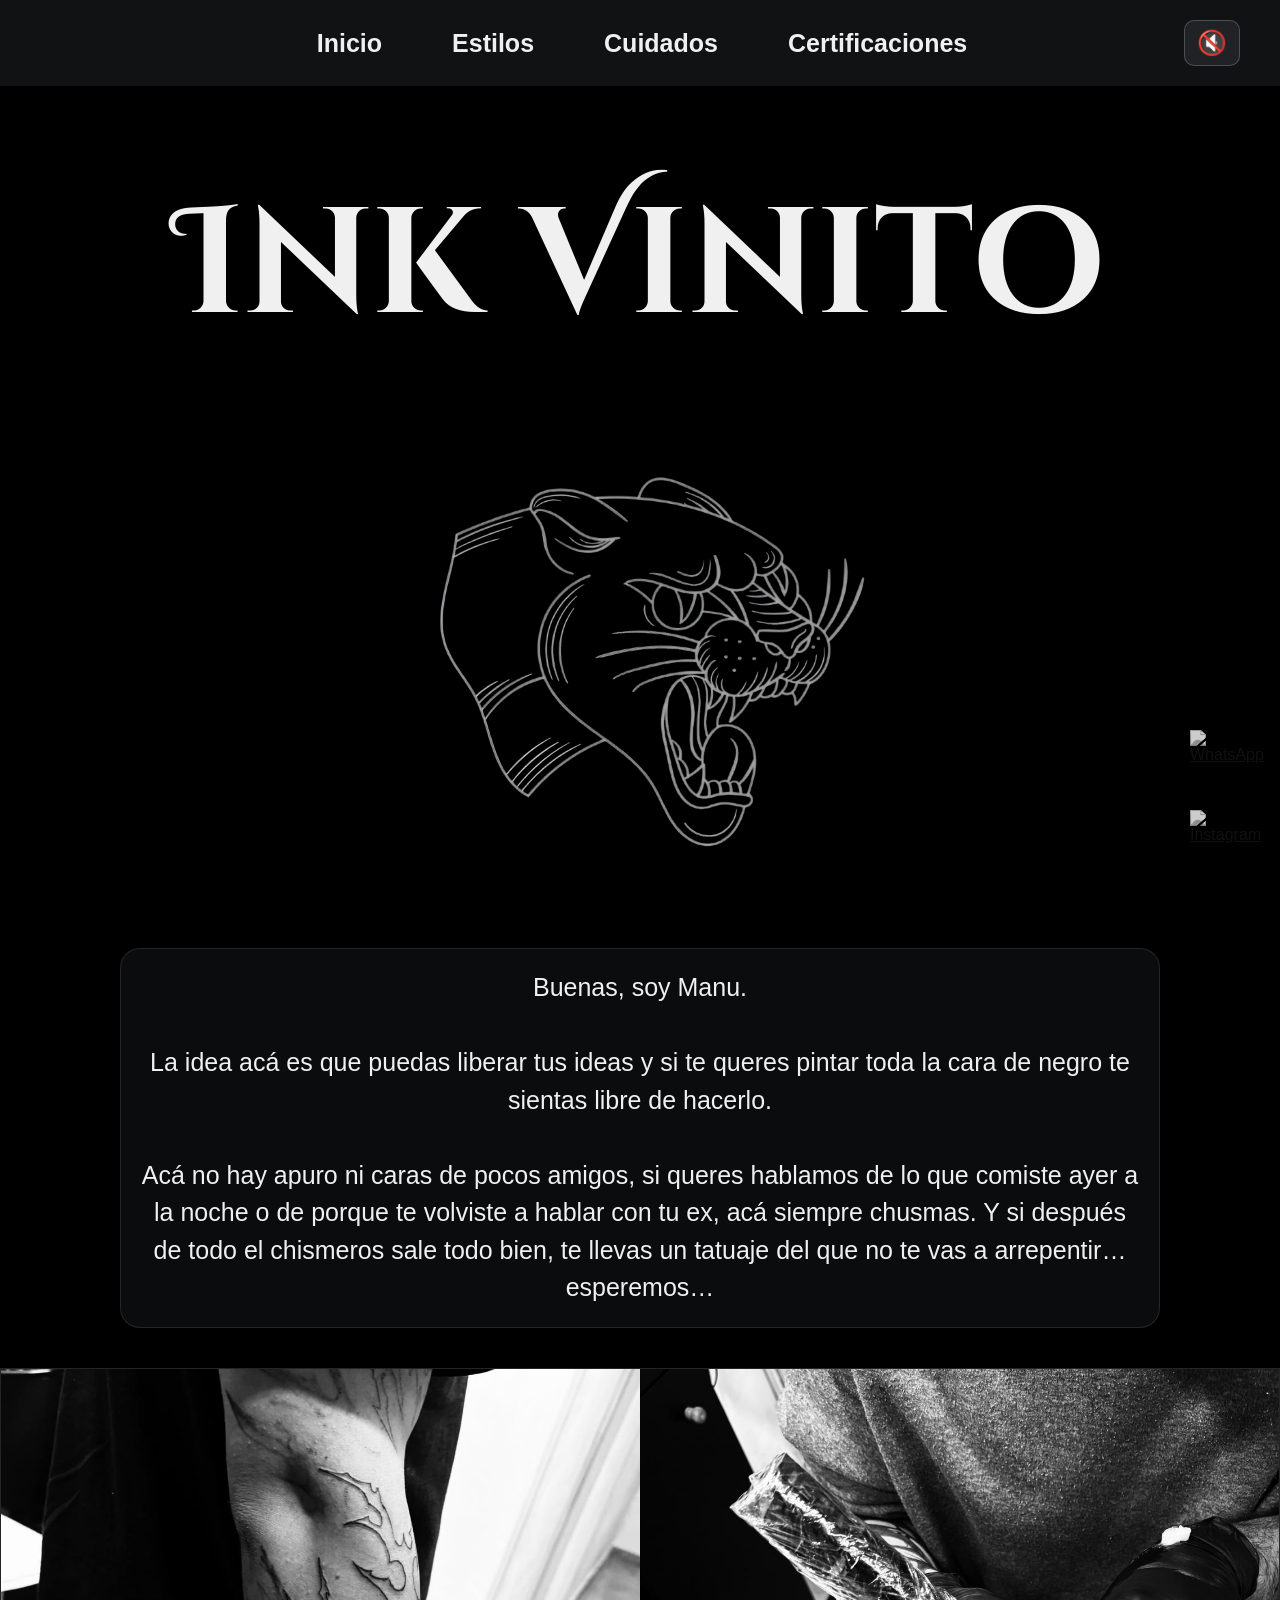
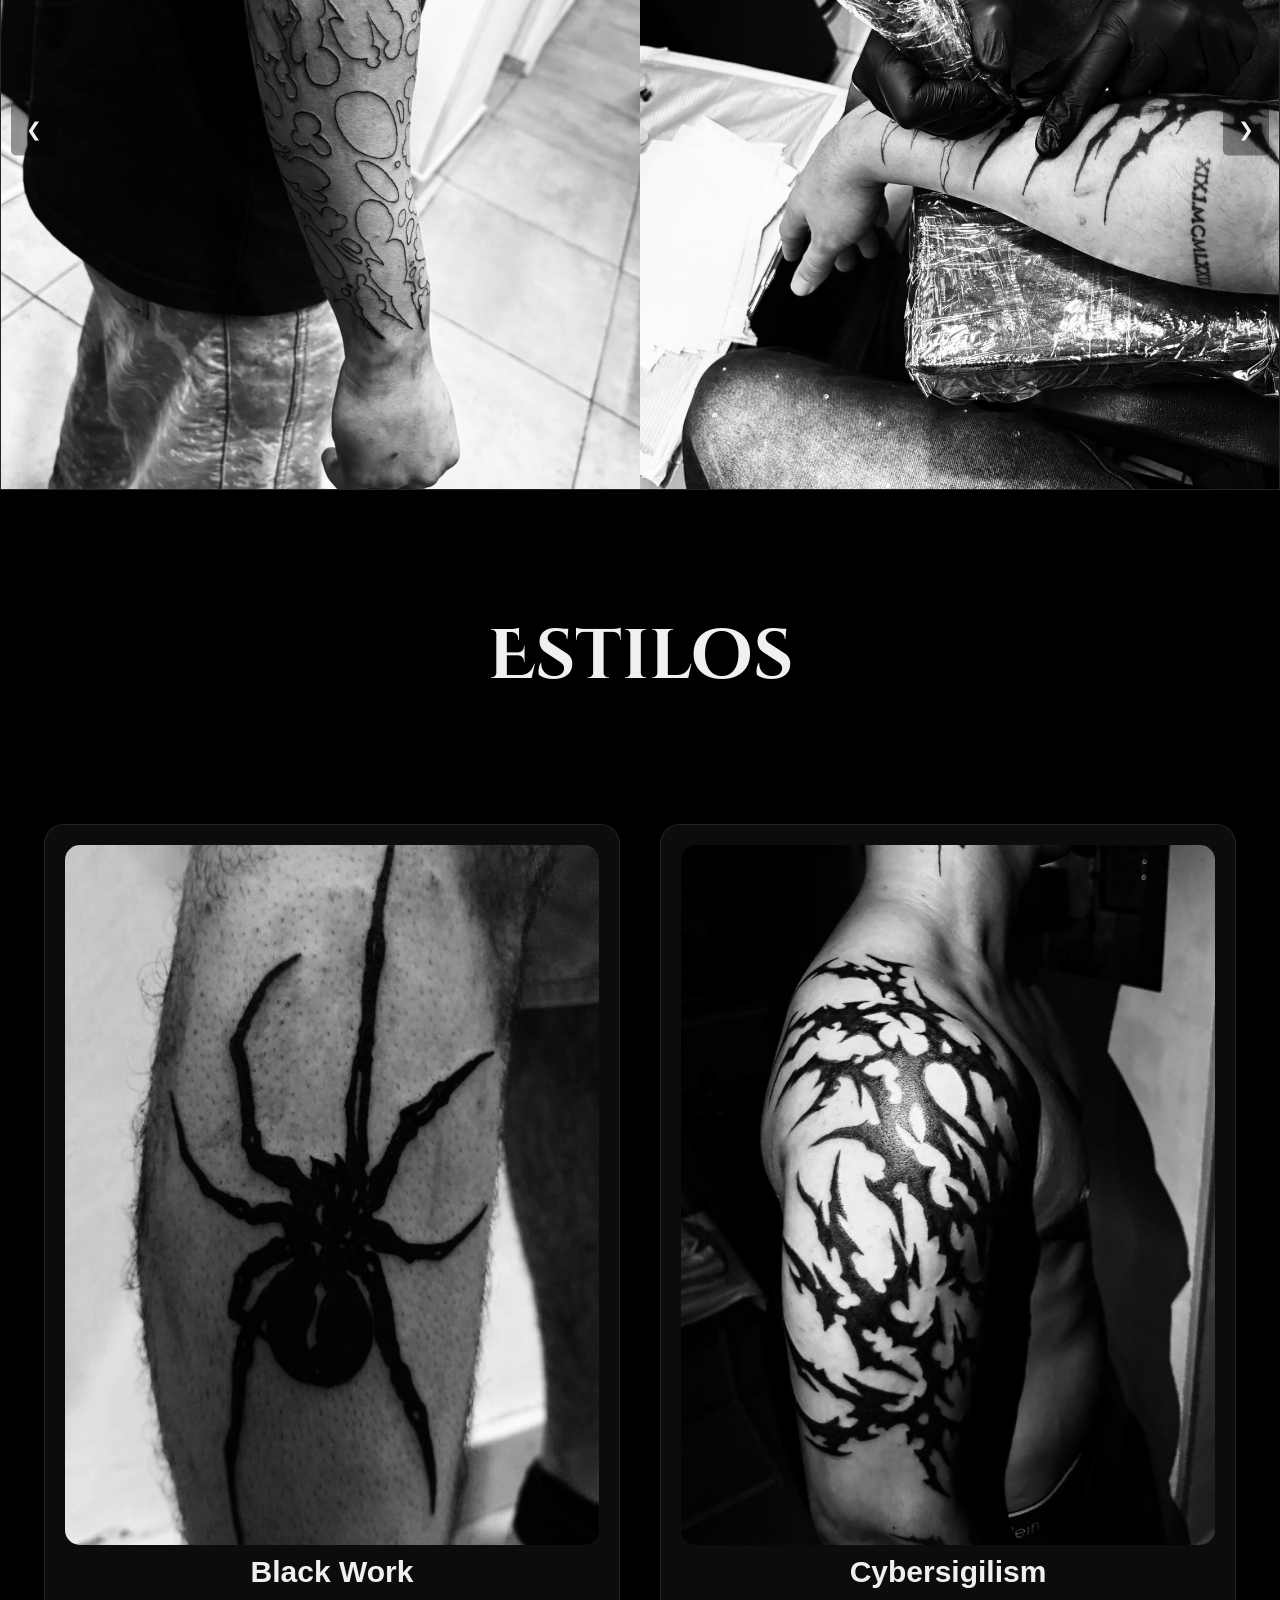
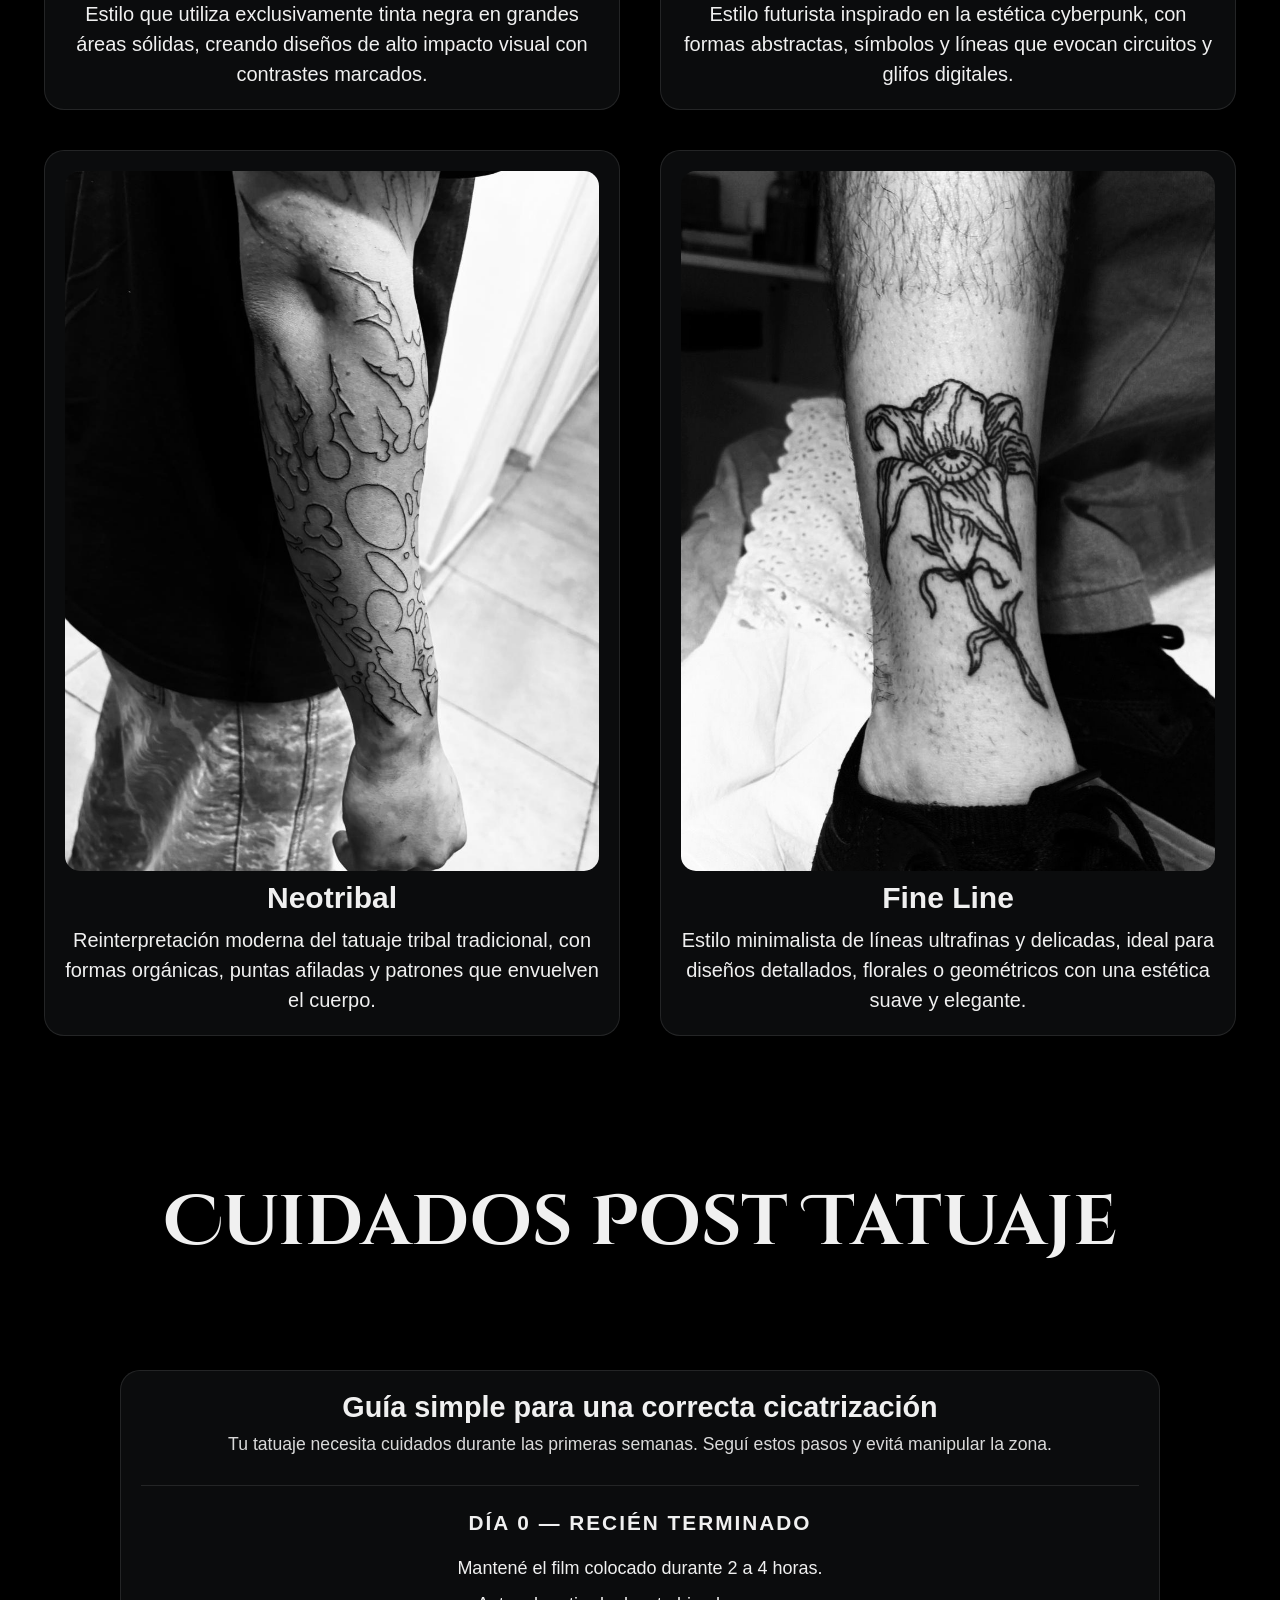
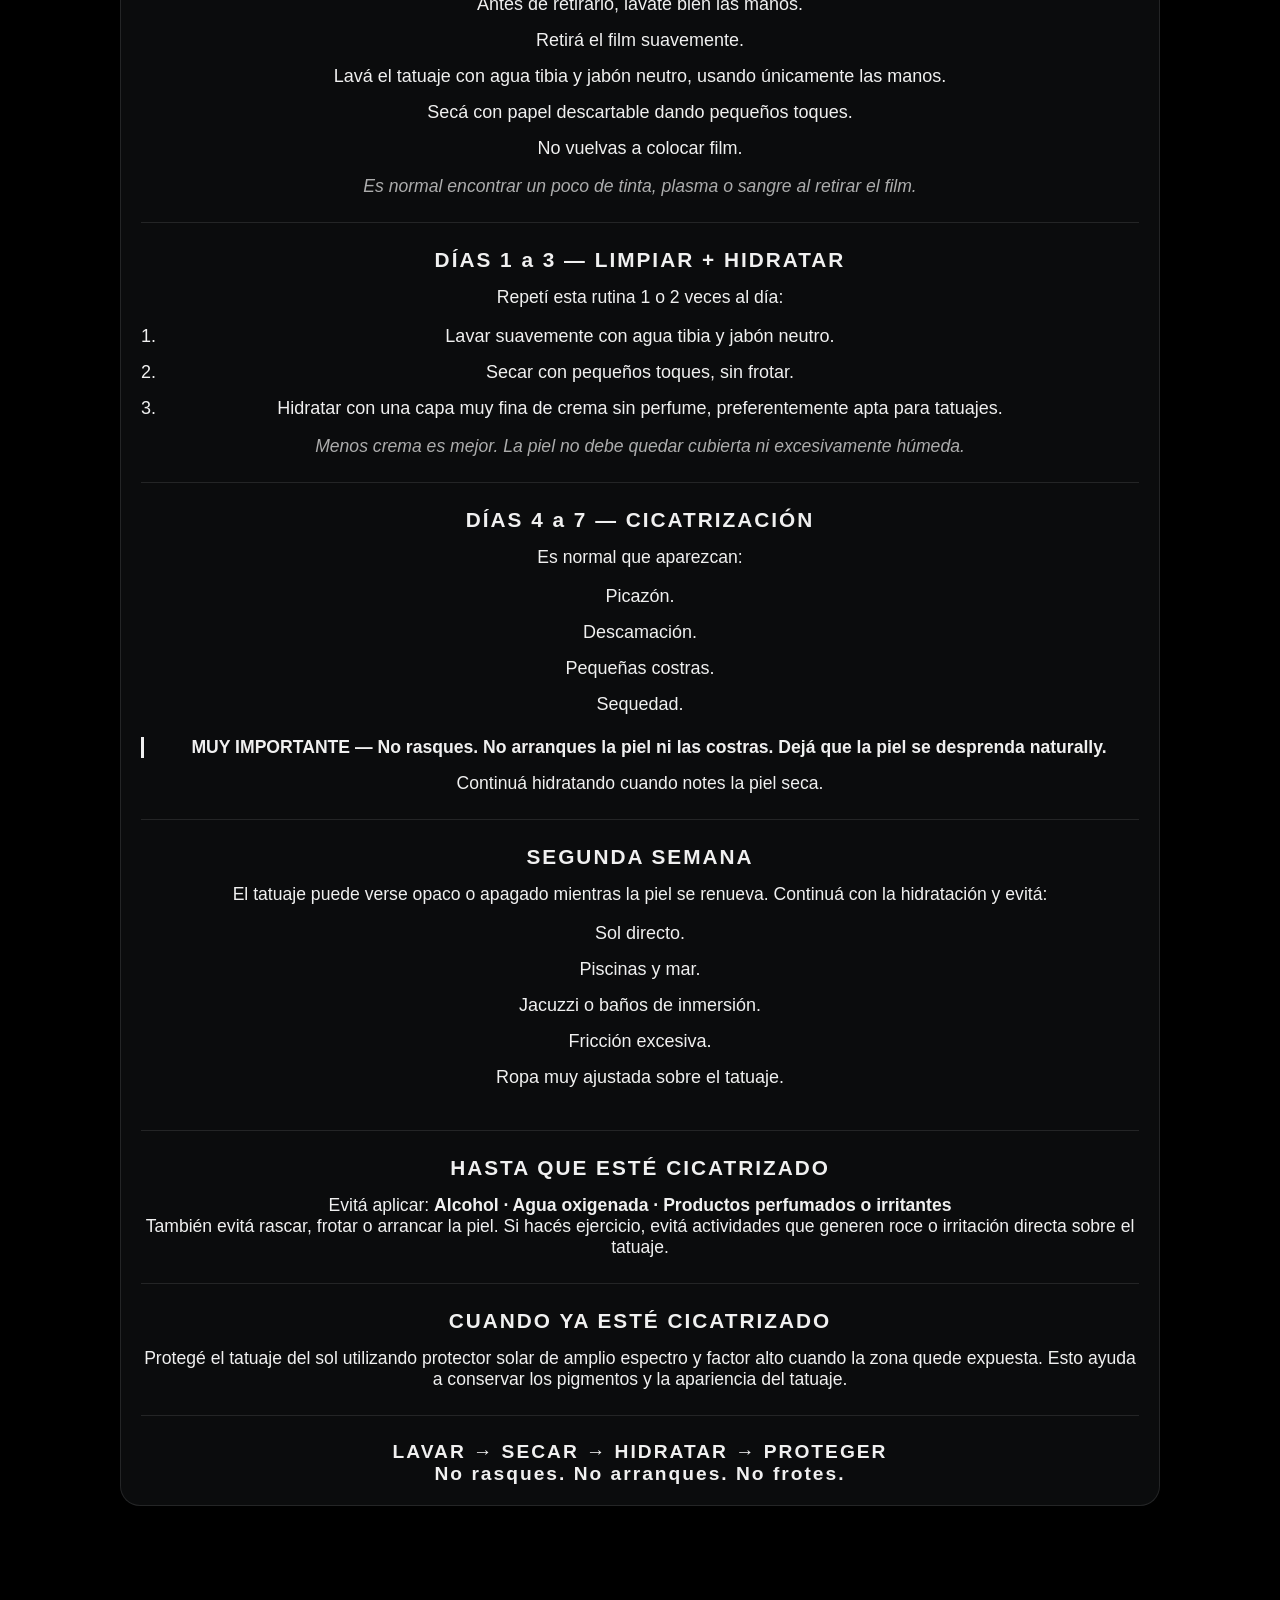
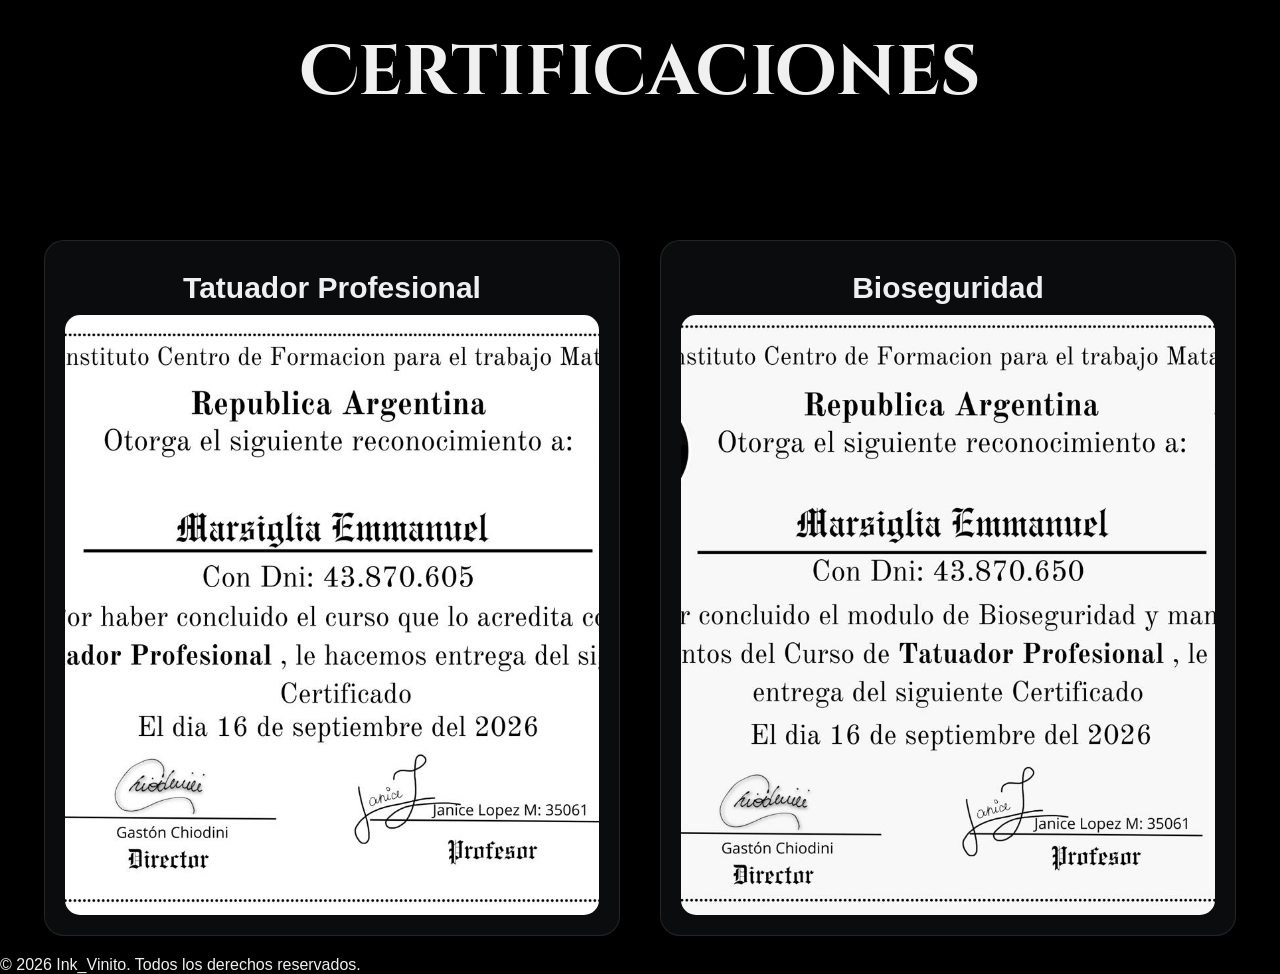
==== index.html @ 10771916 "Nuevas secciones" ====
<!DOCTYPE html>
<html lang="es">
<head>
    <meta charset="UTF-8">
    <meta name="viewport" content="width=device-width, initial-scale=1.0">
    <meta http-equiv="X-UA-Compatible" content="ie=edge">
    <title>Ink_Vinito</title>
    
    <!-- Fuentes y Estilos -->
    <link href="https://fonts.googleapis.com/css2?family=Cinzel+Decorative:wght@700;900&display=swap" rel="stylesheet">
    <link href="https://fonts.googleapis.com/css2?family=Cinzel+Decorative:wght@700;900&family=Cormorant+Garamond:ital,wght@0,400;0,600;1,400&display=swap" rel="stylesheet">
    <link rel="stylesheet" href="css/styles.css">
    <link rel="icon" type="image/png" href="img/logov2.png"> 
</head>
<body>

    <header>
        <div class="header-izquierda">
            <button class="hamburguesa">&#9776;</button>
        </div>
        <nav>
            <ul>
                <li><a href="#inicio">Inicio</a></li>
                <li><a href="#estilos">Estilos</a></li>
                <li><a href="#cuidados">Cuidados</a></li>
                <li><a href="#certificaciones">Certificaciones</a></li>
            </ul>
        </nav>
        <button id="btn-musica">🔇</button>
    </header>

    <main> 
        
        <!-- region INICIO -->
        <section id="inicio">
            <h1>Ink Vinito</h1>
            <div class="logo">
                <img src="img/logov2.png" alt="logo de Ink Vinito" class="logo">
            </div>
            
        <section id="perfil">
            <p> Buenas, soy Manu.<br><br>
            La idea acá es que puedas liberar tus ideas y si te queres pintar toda la cara de negro te sientas libre de hacerlo.<br><br>
            Acá no hay apuro ni caras de pocos amigos, si queres hablamos de lo que comiste ayer a la noche o de porque te volviste a hablar con tu ex, acá siempre chusmas.
            Y si después de todo el chismeros sale todo bien, te llevas un tatuaje del que no te vas a arrepentir… esperemos…</p>
        </section>

            <div class="carrusel">
                <button class="carrusel-btn prev">&#10094;</button>
                <div class="carrusel-track">
                    <img src="img/carrusel/c1.jpeg" alt="c1">
                    <img src="img/carrusel/c2.jpeg" alt="c2">
                    <img src="img/carrusel/c3.jpeg" alt="c3">
                    <img src="img/carrusel/c4.jpeg" alt="c4">
                    <img src="img/carrusel/c5.jpeg" alt="c5">
                    <img src="img/carrusel/c6.jpeg" alt="c6">
                    <img src="img/carrusel/c7.jpeg" alt="c7">
                    <img src="img/carrusel/c8.jpeg" alt="c8">
                    <img src="img/carrusel/c9.jpeg" alt="c9">
                    <img src="img/carrusel/c1.jpeg" alt="c1">
                    <img src="img/carrusel/c2.jpeg" alt="c2">
                    <img src="img/carrusel/c3.jpeg" alt="c3">
                    <img src="img/carrusel/c4.jpeg" alt="c4">
                    <img src="img/carrusel/c5.jpeg" alt="c5">
                    <img src="img/carrusel/c6.jpeg" alt="c6">
                    <img src="img/carrusel/c7.jpeg" alt="c7">
                    <img src="img/carrusel/c8.jpeg" alt="c8">
                    <img src="img/carrusel/c9.jpeg" alt="c9">
                </div>
                <button class="carrusel-btn next">&#10095;</button>
            </div>
        </section>

        <!-- endregion -->


        <!-- region ESTILOS -->
        <section id="estilos">
            <h2>Estilos</h2>
            <div class="estilos-container">
                <article class="estilos-card">
                    <img src="img/carrusel/c8.jpeg" alt="Black Work">
                    <h3>Black Work</h3>
                    <p>Estilo que utiliza exclusivamente tinta negra en grandes áreas sólidas, creando diseños de alto impacto visual con contrastes marcados.</p>
                </article>

                <article class="estilos-card">
                    <img src="img/carrusel/c4.jpeg" alt="Cybersigilism">
                    <h3>Cybersigilism</h3>
                    <p>Estilo futurista inspirado en la estética cyberpunk, con formas abstractas, símbolos y líneas que evocan circuitos y glifos digitales.</p>
                </article>

                <article class="estilos-card">
                    <img src="img/carrusel/c1.jpeg" alt="Neotribal">
                    <h3>Neotribal</h3>
                    <p>Reinterpretación moderna del tatuaje tribal tradicional, con formas orgánicas, puntas afiladas y patrones que envuelven el cuerpo.</p>
                </article>

                <article class="estilos-card">
                    <img src="img/carrusel/c9.jpeg" alt="Fine Line">
                    <h3>Fine Line</h3>
                    <p>Estilo minimalista de líneas ultrafinas y delicadas, ideal para diseños detallados, florales o geométricos con una estética suave y elegante.</p>
                </article>
            </div>
        </section>
        <!-- endregion -->

        
        <!-- region CUIDADOS -->
        <section id="cuidados">
            <h2>Cuidados Post Tatuaje</h2>
            <div class="card-cuidados">
                <p class="subtitulo">Guía simple para una correcta cicatrización</p>
                <p>Tu tatuaje necesita cuidados durante las primeras semanas. Seguí estos pasos y evitá manipular la zona.</p>

                <div class="bloque">
                    <h3>DÍA 0 — RECIÉN TERMINADO</h3>
                    <ul>
                        <li>Mantené el film colocado durante 2 a 4 horas.</li>
                        <li>Antes de retirarlo, lavate bien las manos.</li>
                        <li>Retirá el film suavemente.</li>
                        <li>Lavá el tatuaje con agua tibia y jabón neutro, usando únicamente las manos.</li>
                        <li>Secá con papel descartable dando pequeños toques.</li>
                        <li>No vuelvas a colocar film.</li>
                    </ul>
                    <p class="nota">Es normal encontrar un poco de tinta, plasma o sangre al retirar el film.</p>
                </div>

                <div class="bloque">
                    <h3>DÍAS 1 a 3 — LIMPIAR + HIDRATAR</h3>
                    <p>Repetí esta rutina 1 o 2 veces al día:</p>
                    <ol>
                        <li>Lavar suavemente con agua tibia y jabón neutro.</li>
                        <li>Secar con pequeños toques, sin frotar.</li>
                        <li>Hidratar con una capa muy fina de crema sin perfume, preferentemente apta para tatuajes.</li>
                    </ol>
                    <p class="nota">Menos crema es mejor. La piel no debe quedar cubierta ni excesivamente húmeda.</p>
                </div>

                <div class="bloque">
                    <h3>DÍAS 4 a 7 — CICATRIZACIÓN</h3>
                    <p>Es normal que aparezcan:</p>
                    <ul>
                        <li>Picazón.</li>
                        <li>Descamación.</li>
                        <li>Pequeñas costras.</li>
                        <li>Sequedad.</li>
                    </ul>
                    <p class="alerta">MUY IMPORTANTE — No rasques. No arranques la piel ni las costras. Dejá que la piel se desprenda naturally.</p>
                    <p>Continuá hidratando cuando notes la piel seca.</p>
                </div>

                <div class="bloque">
                    <h3>SEGUNDA SEMANA</h3>
                    <p>El tatuaje puede verse opaco o apagado mientras la piel se renueva. Continuá con la hidratación y evitá:</p>
                    <ul>
                        <li>Sol directo.</li>
                        <li>Piscinas y mar.</li>
                        <li>Jacuzzi o baños de inmersión.</li>
                        <li>Fricción excesiva.</li>
                        <li>Ropa muy ajustada sobre el tatuaje.</li>
                    </ul>
                </div>

                <div class="bloque">
                    <h3>HASTA QUE ESTÉ CICATRIZADO</h3>
                    <p>Evitá aplicar: <strong>Alcohol · Agua oxigenada · Productos perfumados o irritantes</strong></p>
                    <p>También evitá rascar, frotar o arrancar la piel. Si hacés ejercicio, evitá actividades que generen roce o irritación directa sobre el tatuaje.</p>
                </div>

                <div class="bloque">
                    <h3>CUANDO YA ESTÉ CICATRIZADO</h3>
                    <p>Protegé el tatuaje del sol utilizando protector solar de amplio espectro y factor alto cuando la zona quede expuesta. Esto ayuda a conservar los pigmentos y la apariencia del tatuaje.</p>
                </div>

                <div class="recordar">
                    <p>LAVAR → SECAR → HIDRATAR → PROTEGER</p>
                    <p>No rasques. No arranques. No frotes.</p>
                </div>
            </div>
        </section>

        <!-- endregion -->

        
        <!-- region CERTIFICACIONES -->
        <section id="certificaciones">
            <h2>Certificaciones</h2>
            <div class="estilos-container">
                <article class="certificaciones-card">
                    <h3>Tatuador Profesional</h3>
                    <img src="img/certificacion (1).jpeg" alt="Tatuador Profesional">
                    <!--<p></p>-->
                </article>

                <article class="certificaciones-card">
                    <h3>Bioseguridad</h3>
                    <img src="img/certificacion (2).jpeg" alt="Bioseguridad">
                    <!--<p></p>-->
                </article>

        <!-- endregion -->  
    </main>

    <footer>    
        <p>&copy; 2026 Ink_Vinito. Todos los derechos reservados.</p>
    </footer>

    <!-- region Botones Flotantes -->
    <a href="https://wa.me/5491167478239" class="boton-wpp" target="_blank">
        <img src="https://upload.wikimedia.org/wikipedia/commons/6/6b/WhatsApp.svg" alt="WhatsApp">
    </a>
    
    <a href="https://www.instagram.com/ink_vinito" class="boton-ig" target="_blank">
        <img src="https://upload.wikimedia.org/wikipedia/commons/9/95/Instagram_logo_2022.svg" alt="Instagram">
    </a>

    <!-- Audio -->
    <audio id="GTASA-song" loop autoplay>
        <source src="audio/GTASA-song.mp3" type="audio/mpeg">
    </audio>
    
    <!-- endregion -->


    <!-- Script principal -->
    <script src="js/main.js"></script>

</body>
</html>
---- css/styles.css ----
/* =========================================
   1. VARIABLES Y RESETEO GENERAL
========================================= */
:root {
    --color-gris: #393d42;
    --color-negro: #120305;
    --color-blanco: #f0f0f0;
    --color-negro-claro: #1c1c1c;
}

* {
    margin: 0;
    padding: 0;
    box-sizing: border-box;
}

html {
    scroll-behavior: smooth;
}

body {
    font-family: 'Segoe UI', sans-serif;
    background-color: #000000;
    color: #f0f0f0;
}

section {
    scroll-margin-top: 100px;
}

.oculto {
    display: none !important;
}

/* =========================================
   2. TIPOGRAFÍA Y ELEMENTOS BÁSICOS
========================================= */
h1 {
    font-family: 'Cinzel Decorative';
    font-style: cursive;
    font-size: 150px;
    color: #f0f0f0;
    text-align: center;
    margin: 30px 0;
    padding: 60px 20px;
}

#cuidados h2,
#estilos h2,
#certificaciones h2 {
    font-family: 'Cinzel Decorative';
    font-style: cursive;
    color: #f0f0f0;
    text-align: center;
    margin: 30px 0;
    padding: 60px 20px;
}

ul {   
    list-style: none;
    display: flex;
    justify-content: center;
    gap: 30px;
}

li {
    font-size: 18px;
    font-weight: 500;
    margin: 0 20px;
}

/* =========================================
   3. HEADER Y NAVEGACIÓN
========================================= */
header {
    background-color: rgba(57, 61, 66, 0.3);
    backdrop-filter: blur(10px);
    -webkit-backdrop-filter: blur(10px);
    padding: 20px 40px;
    width: 100%;
    position: sticky;
    top: 0;
    box-shadow: 0 2px 5px rgba(0,0,0,0.3);
    z-index: 100;
    display: flex;
    align-items: center;
    justify-content: space-between;
}

.header-izquierda {
    width: 60px;
}

header nav {
    position: static;
    transform: none;
}

ul li a {
    color: #f0f0f0;
    text-decoration: none;
    transition: color 0.3s ease;
    font-size: 25px;
    font-weight: bold;
}

nav ul li {
    transition: transform 0.2s ease;
}

nav ul li:hover {
    transform: scale(1.2);
}

.hamburguesa {
    display: none;
    background: none;
    border: none;
    font-size: 2rem;
    color: var(--color-blanco);
    cursor: pointer;
}

/* =========================================
   4. SECCIONES PRINCIPALES
========================================= */

/* --- Inicio --- */
section[id="inicio"] h1 {
    text-align: center;
    margin: 20px 0;
    text-decoration: dashed;
}

section[id="inicio"] p {
    text-align: center;
    margin: 20px 0;
    text-decoration: dashed;
}

#inicio p {
    font-style: normal;
    font-size: 25px;
    color: #f0f0f0;
    text-align: center;
    margin-top: -70px;
    margin-bottom: 100px;
}

.logo img {
    width: 500px;
    height: auto;
    display: block;
    margin: 0 auto;
    margin-top: -50px;
    margin-bottom: 50px;
}

/* --- Carrusel --- */
.carrusel {
    width: 100%;
    margin: 30px auto;
    overflow: hidden;
    background-color: rgba(57, 61, 66, 0.2);
    backdrop-filter: blur(10px);
    -webkit-backdrop-filter: blur(10px);
    border: 1px solid rgba(255, 255, 255, 0.1);
    text-align: center;
    position: relative;
}

.carrusel-track {
    display: flex;
    transition: transform 0.75s ease;
}

.carrusel-track img {
    min-width: 50%;
    height: 80vh;
    object-fit: cover;
}

.carrusel-btn {
    position: absolute;
    top: 50%;
    transform: translateY(-50%);
    background-color: rgba(0,0,0,0.4);
    color: #f0f0f0;
    border: none;
    padding: 15px;
    font-size: 1.2rem;
    cursor: pointer;
    z-index: 10;
    border-radius: 5px;
}

.prev {
    left: 10px;
}

.next {
    right: 10px;
}

/* --- Tarjetas de Servicios y Ocultos --- */
#Contacto {
    display: none;
}

.estilos-container {
    display: flex;
    flex-wrap: wrap;
    justify-content: center;
}

.estilos-card, 
.certificaciones-card{
    background-color: rgba(57, 61, 66, 0.2);
    backdrop-filter: blur(10px);
    -webkit-backdrop-filter: blur(10px);
    border: 1px solid rgba(255, 255, 255, 0.1);
    width: 45%;
    text-align: center;
    margin: 20px;
    padding: 20px;
    border-radius: 20px;
}

.estilos-card img {
    border-radius: 15px;
    display: block;
    margin: 0 auto;
    width: 100%;
    height: 700px;
    object-fit: cover;
    transition: transform 0.3s ease;
}

.certificaciones-card  img {
    border-radius: 15px;
    display: block;
    margin: 0 auto;
    width: 100%;
    height: 600px;
    object-fit: cover;
    transition: transform 0.3s ease;
}

.estilos-card h3,
.certificaciones-card h3 {
    color: var(--color-blanco);
    margin: 10px 0;
    font-size: 30px;
}

.estilos-card p,
.certificaciones-card p {
    font-size: 20px;
    color: #f0f0f0;
    line-height: 1.5;
}

/* --- Estilos, Perfil, Contacto y CUIDADOS --- */

#perfil h2, 
#contacto h2,
#estilos h2,
#cuidados h2,
#certificaciones h2 {
    color: var(--color-blanco);
    text-align: center;
    font-size: 70px;
    margin: 60px 0 40px 0;
}

#perfil p, 
#contacto p {
    font-size: 25px;
    color: #f0f0f0;
    line-height: 1.5;
    max-width: 1040px;
    margin: 0 auto 40px auto;
    text-align: center;
    padding: 20px;
    border-radius: 20px;
    background-color: rgba(57, 61, 66, 0.2);
    backdrop-filter: blur(10px);
    -webkit-backdrop-filter: blur(10px);
    border: 1px solid rgba(255, 255, 255, 0.1);
}

#contacto p a {
    color: #f0f0f0;
}

/* --- Tarjeta de Cuidados (Igual a Perfil) --- */
.card-cuidados {
    background-color: rgba(57, 61, 66, 0.2);
    backdrop-filter: blur(10px);
    -webkit-backdrop-filter: blur(10px);
    border: 1px solid rgba(255, 255, 255, 0.1);
    border-radius: 20px;
    max-width: 1040px;
    margin: 0 auto 40px auto;
    padding: 20px;
    font-size: 1.1rem;
    text-align: center;
}

.card-cuidados h3 {
    color: var(--color-blanco);
    font-size: 1.3rem;
    margin-bottom: 15px;
    letter-spacing: 2px;
}

.card-cuidados ul, 
.card-cuidados ol {
    display: block;
    list-style-position: inside;
    padding-left: 0;
    margin: 10px 0;
    line-height: 2;
}

.card-cuidados ol {
    list-style: decimal;
}

.bloque {
    border-top: 1px solid rgba(255, 255, 255, 0.1);
    padding: 25px 0;
}

.nota {
    font-style: italic;
    opacity: 0.7;
    margin-top: 10px;
}

.alerta {
    border-left: 3px solid var(--color-blanco);
    padding-left: 15px;
    margin: 15px 0;
    font-weight: bold;
}

.recordar {
    border-top: 1px solid rgba(255, 255, 255, 0.1);
    padding-top: 25px;
    text-align: center;
    font-size: 1.2rem;
    letter-spacing: 2px;
    font-weight: bold;
}

.subtitulo {
    font-size: 1.8rem;
    font-weight: bold;
    color: var(--color-blanco);
    margin-bottom: 10px; 
}

.card-cuidados > p:not(.subtitulo) {
    font-size: 1.1rem;
    margin-bottom: 30px; 
    opacity: 0.9;
}

/* =========================================
   5. BOTONES E INTERACCIÓN (WPP, IG, Música)
========================================= */
.boton-wpp {
    position: fixed;
    bottom: 110px;
    right: 30px;
    width: 60px;
    height: 60px;
    z-index: 100;
}

.boton-wpp img {
    width: 100%;
    height: 100%;
    filter: grayscale(100%) brightness(1.2);
    opacity: 0.8;
    transition: filter 0.3s ease, opacity 0.3s ease, transform 0.3s ease;
}

.boton-ig {
    position: fixed;
    bottom: 30px;
    right: 30px;
    width: 60px;
    height: 60px;
    z-index: 100;
}

.boton-ig img {
    width: 90%;
    height: 90%;
    filter: grayscale(100%) brightness(1.2);
    opacity: 0.8;
    transition: filter 0.3s ease, opacity 0.3s ease, transform 0.3s ease;
}

.boton-wpp:hover img,
.boton-ig:hover img {
    filter: grayscale(0%) brightness(1);
    opacity: 1;
    transform: scale(1.1);
}

#btn-musica {
    background: rgba(57, 61, 66, 0.4);
    border: 1px solid rgba(255, 255, 255, 0.2);
    border-radius: 10px;
    font-size: 1.5rem;
    color: var(--color-blanco);
    cursor: pointer;
    padding: 8px 12px;
    transition: background 0.3s ease;
}

#btn-musica:hover {
    background: rgba(57, 61, 66, 0.8);
}

/* =========================================
   6. RESPONSIVE DESIGN (Móviles)
========================================= */
@media (max-width: 768px) {
    .hamburguesa {
        display: block;
    }

    header {
        display: flex;
        justify-content: space-between;
        align-items: center;
        flex-wrap: wrap;
        padding: 20px;
    }

    .header-izquierda {
        order: 1;
        width: auto;
    }

    #btn-musica {
        order: 2;
    }

    header nav {
        order: 3;
        position: static;
        transform: none;
        width: 100%;
    }

    nav ul {
        display: none;
        flex-direction: column;
        align-items: center;
        gap: 15px;
        padding: 20px 0;
        background-color: rgba(57, 61, 66, 0.2);
        backdrop-filter: blur(10px);
        -webkit-backdrop-filter: blur(10px);
        border: 1px solid rgba(255, 255, 255, 0.1);
        border-radius: 10px;
        margin: 10px 0;
        width: 100%;
    }

    nav ul.abierto {
        display: flex;
    }

    h1 {
        font-size: 2.5rem;
        padding: 30px 10px;
    }

    .logo img {
        width: 250px;
        margin-top: -50px;
    }

    .estilos-card,
    .certificaciones-card {
        width: 90%;
    }

    .carrusel-track img {
        min-width: 100%;
        height: 500px;
    }

    #perfil p, 
    #contacto p,
    .card-cuidados {
        font-size: 18px;
        max-width: 95%;
    }

    #estilos h2,
    #certificaciones h2, 
    #perfil h2, 
    #contacto h2,
    #cuidados h2 {
        font-size: 2.5rem;
    }
}
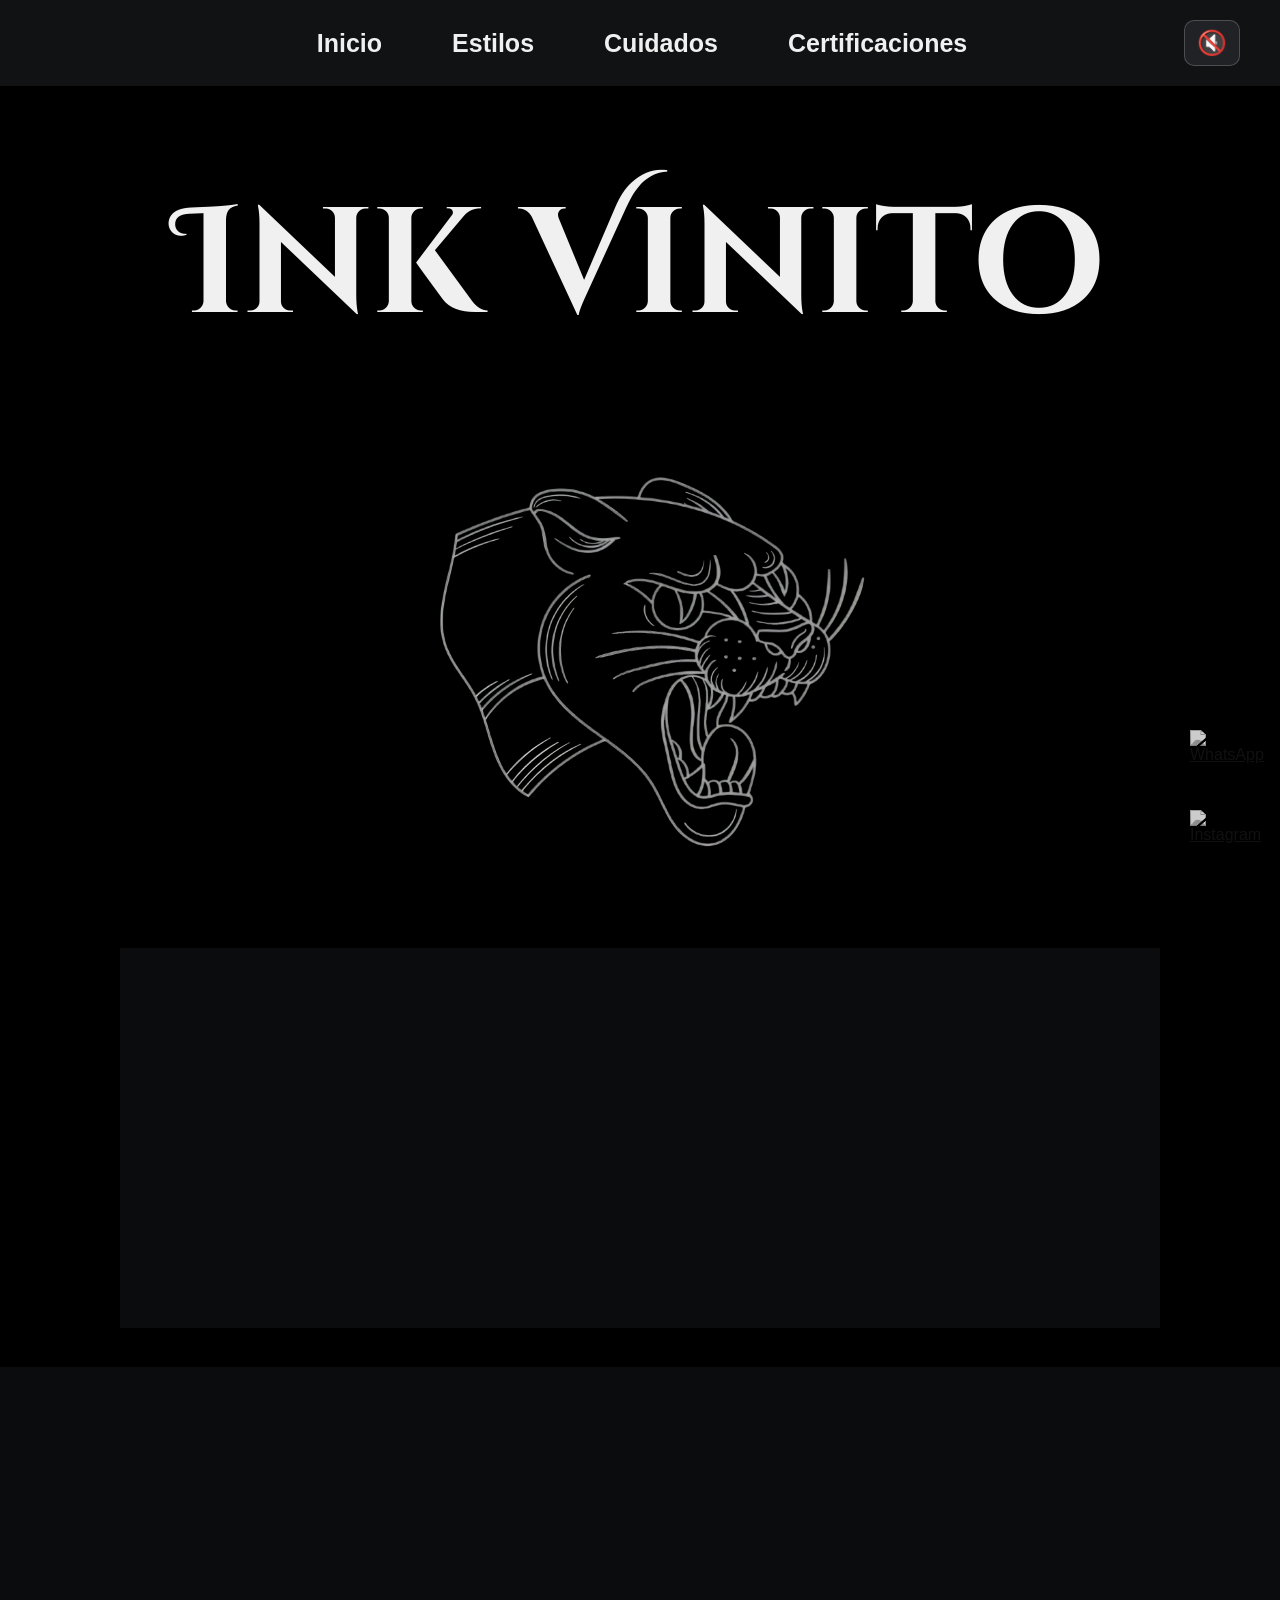
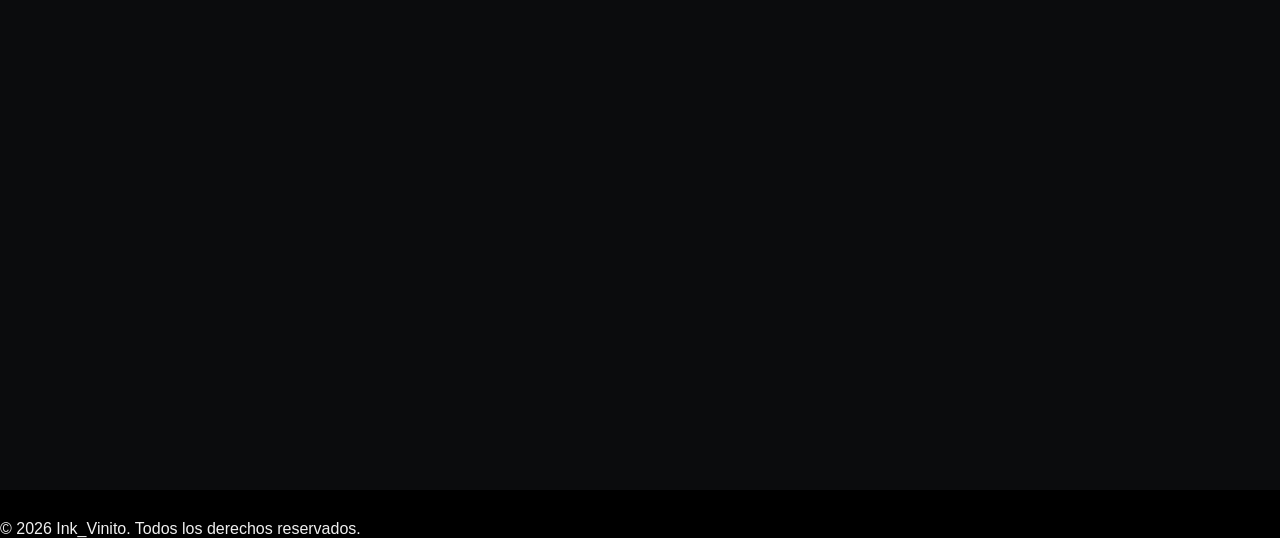
==== commit 24c9634d: "Agent Host changes for agents/spa-multiple-sections-fix" ====
--- a/index.html
+++ b/index.html
@@ -198,6 +198,8 @@
                     <img src="img/certificacion (2).jpeg" alt="Bioseguridad">
                     <!--<p></p>-->
                 </article>
+            </div>
+        </section>
 
         <!-- endregion -->  
     </main>
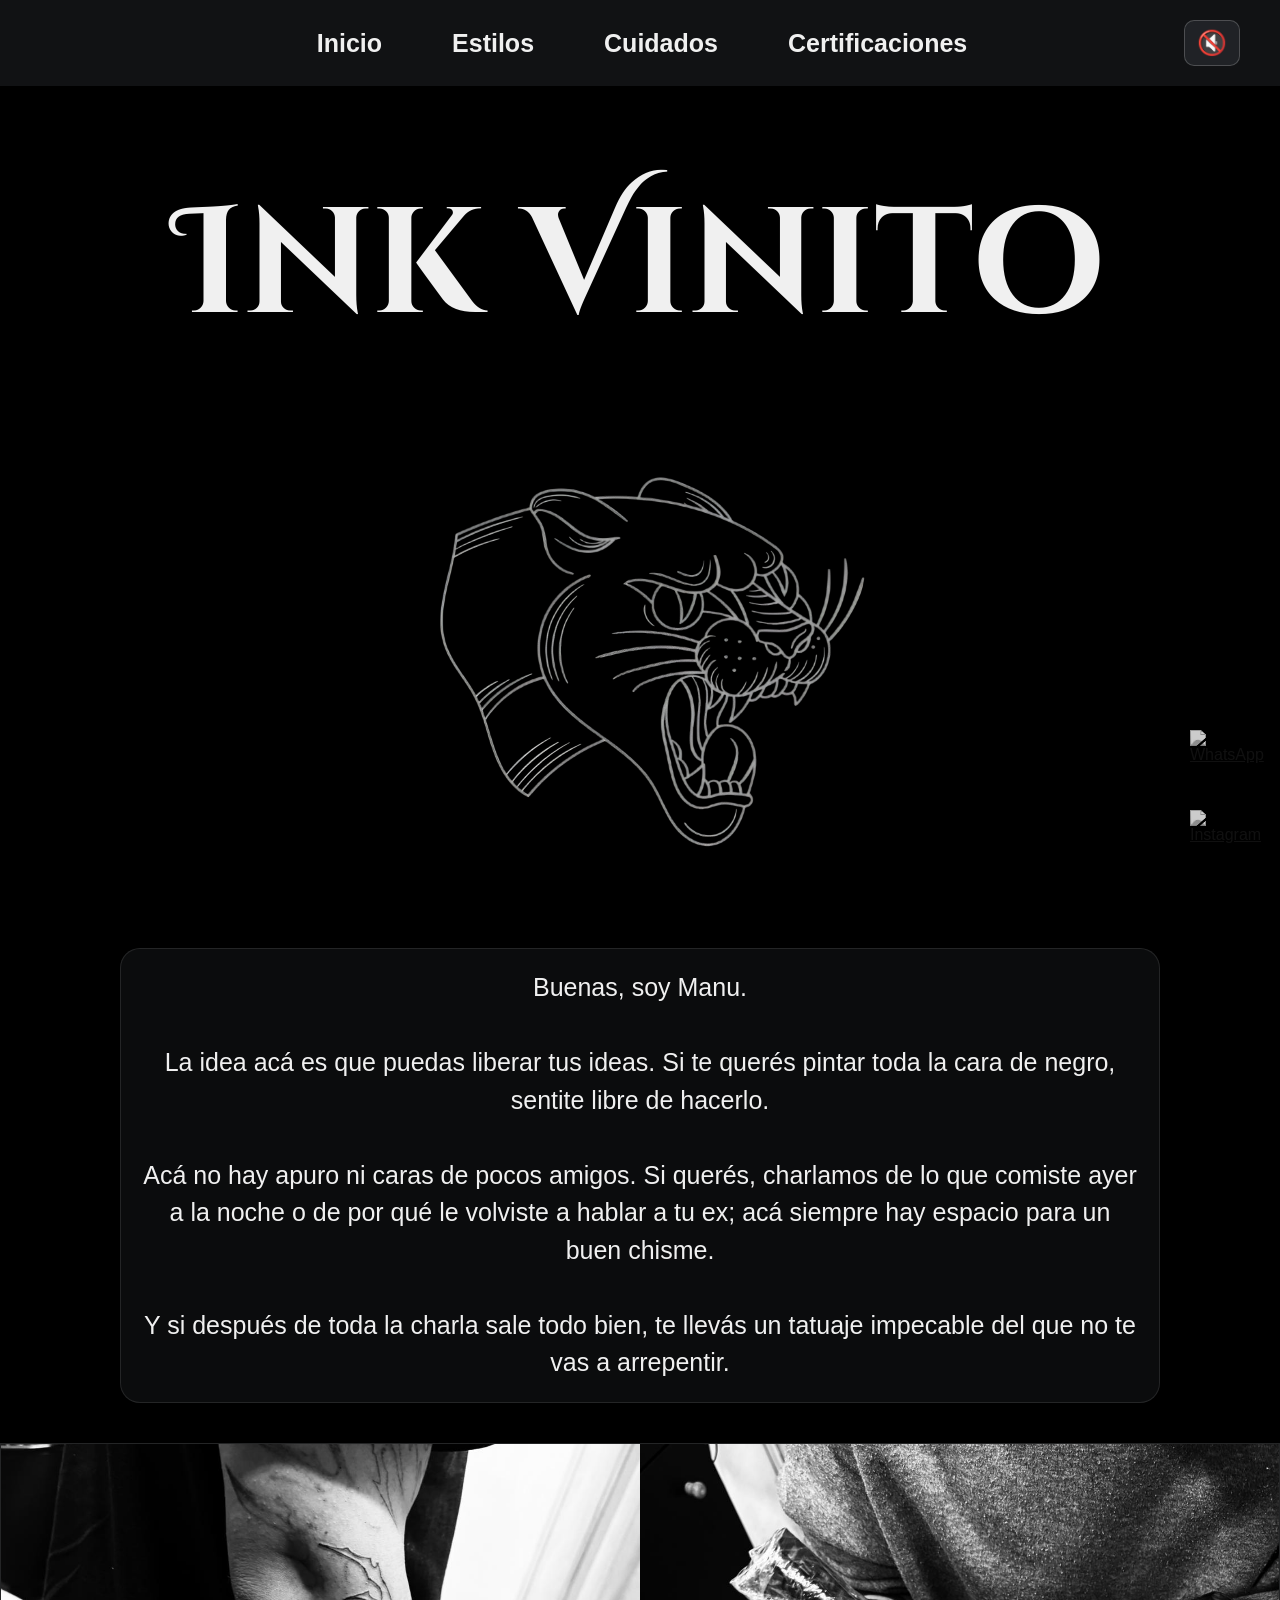
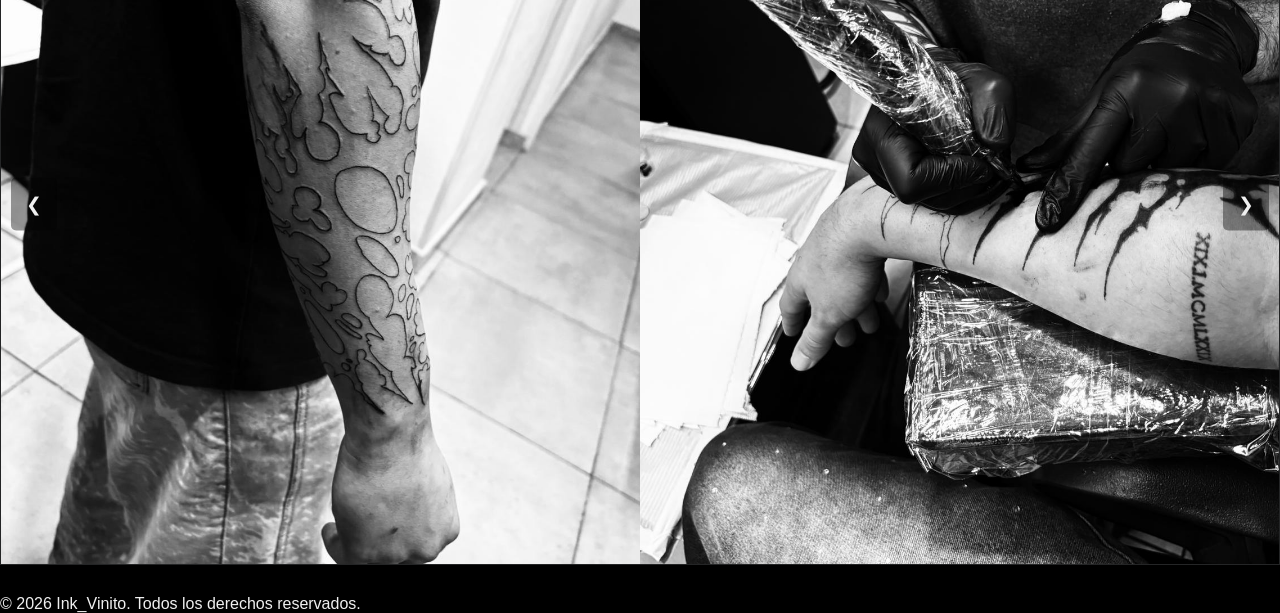
==== commit 5ab32c81: "Cambio en presentacion personal" ====
--- a/index.html
+++ b/index.html
@@ -38,12 +38,12 @@
                 <img src="img/logov2.png" alt="logo de Ink Vinito" class="logo">
             </div>
             
-        <section id="perfil">
-            <p> Buenas, soy Manu.<br><br>
-            La idea acá es que puedas liberar tus ideas y si te queres pintar toda la cara de negro te sientas libre de hacerlo.<br><br>
-            Acá no hay apuro ni caras de pocos amigos, si queres hablamos de lo que comiste ayer a la noche o de porque te volviste a hablar con tu ex, acá siempre chusmas.
-            Y si después de todo el chismeros sale todo bien, te llevas un tatuaje del que no te vas a arrepentir… esperemos…</p>
-        </section>
+            <section id="perfil">
+                <p>Buenas, soy Manu.<br><br>
+                La idea acá es que puedas liberar tus ideas. Si te querés pintar toda la cara de negro, sentite libre de hacerlo.<br><br>
+                Acá no hay apuro ni caras de pocos amigos. Si querés, charlamos de lo que comiste ayer a la noche o de por qué le volviste a hablar a tu ex; acá siempre hay espacio para un buen chisme.<br><br>
+                Y si después de toda la charla sale todo bien, te llevás un tatuaje impecable del que no te vas a arrepentir.</p>
+            </section>
 
             <div class="carrusel">
                 <button class="carrusel-btn prev">&#10094;</button>
--- a/css/styles.css
+++ b/css/styles.css
@@ -492,9 +492,17 @@
         width: 90%;
     }
 
-    .carrusel-track img {
+    .carrusel-track img{
         min-width: 100%;
         height: 500px;
+    }
+
+    .estilos-card img,
+    .certificaciones-card img {
+    width: 100%;
+    max-width: 100%;
+    height: auto;
+    object-fit: contain;
     }
 
     #perfil p, 
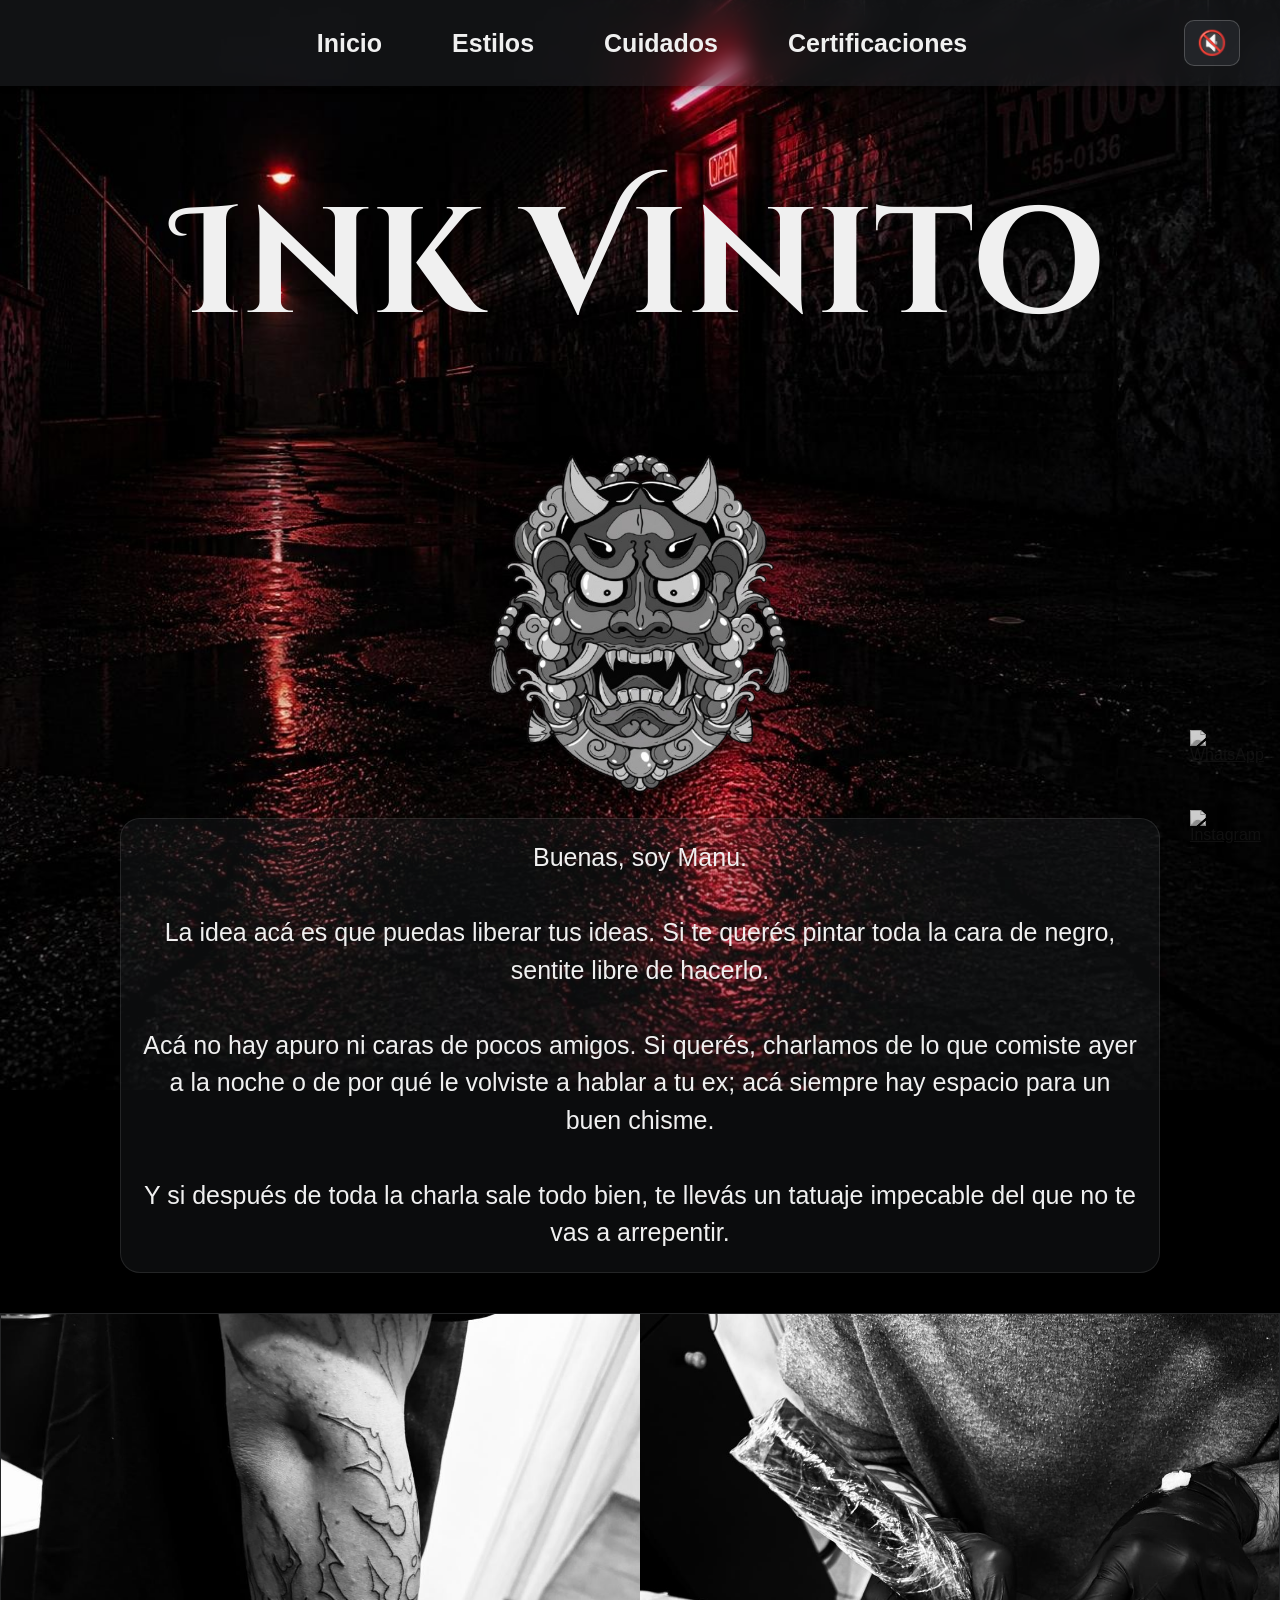
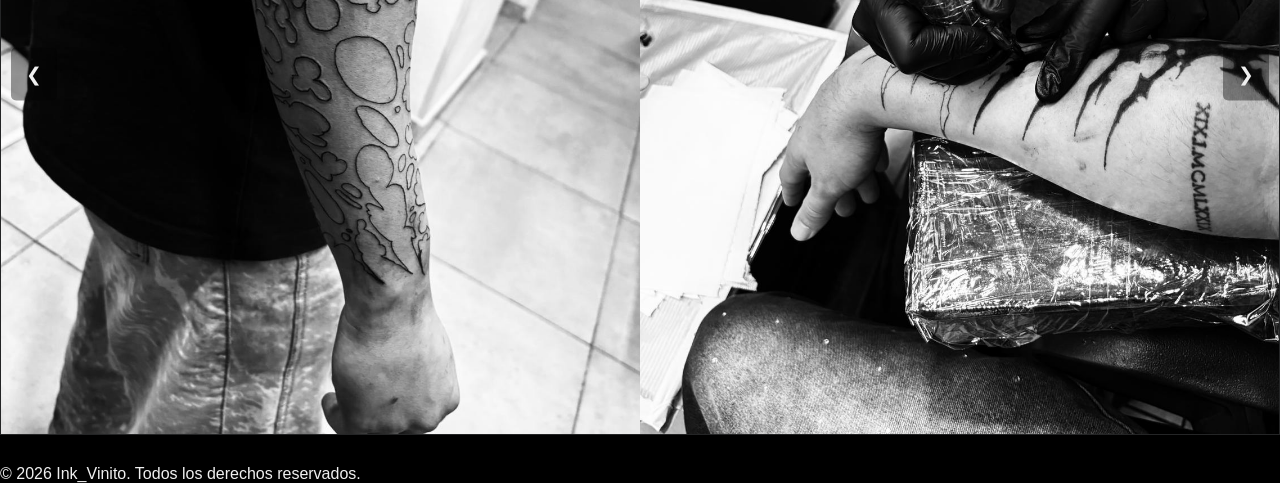
==== commit fa1d7688: "Se agrego wallpaper, se cambio icono y se añadieron algunas animaciones" ====
--- a/index.html
+++ b/index.html
@@ -10,7 +10,7 @@
     <link href="https://fonts.googleapis.com/css2?family=Cinzel+Decorative:wght@700;900&display=swap" rel="stylesheet">
     <link href="https://fonts.googleapis.com/css2?family=Cinzel+Decorative:wght@700;900&family=Cormorant+Garamond:ital,wght@0,400;0,600;1,400&display=swap" rel="stylesheet">
     <link rel="stylesheet" href="css/styles.css">
-    <link rel="icon" type="image/png" href="img/logov2.png"> 
+    <link rel="icon" type="image/png" href="img/logov3.png"> 
 </head>
 <body>
 
@@ -35,7 +35,7 @@
         <section id="inicio">
             <h1>Ink Vinito</h1>
             <div class="logo">
-                <img src="img/logov2.png" alt="logo de Ink Vinito" class="logo">
+            <img src="img/logov3.png" alt="logo de Ink Vinito">
             </div>
             
             <section id="perfil">
--- a/css/styles.css
+++ b/css/styles.css
@@ -21,6 +21,11 @@
 body {
     font-family: 'Segoe UI', sans-serif;
     background-color: #000000;
+    background-image: url('../img/wallpaper5.jpg'); 
+    background-size: cover;
+    background-position: center;
+    background-repeat: no-repeat;
+    background-attachment: fixed;
     color: #f0f0f0;
 }
 
@@ -30,6 +35,22 @@
 
 .oculto {
     display: none !important;
+}
+
+/* --- ANIMACIÓN DE SECCIONES (Corregida) --- */
+section:not(.oculto) {
+    animation: fadeIn 0.4s ease-out forwards;
+}
+
+@keyframes fadeIn {
+    from {
+        opacity: 0;
+        transform: translateY(15px);
+    }
+    to {
+        opacity: 1;
+        transform: translateY(0);
+    }
 }
 
 /* =========================================
@@ -125,17 +146,24 @@
    4. SECCIONES PRINCIPALES
 ========================================= */
 
-/* --- Inicio --- */
+/* --- Inicio y Logo --- */
+.logo {
+    width: 100%;
+    margin-top: 20px;
+    margin-bottom: 20px;
+}
+
+.logo img {
+    width: 350px;
+    height: auto;
+    display: block;
+    margin: 0 auto;
+    filter: drop-shadow(0px 4px 12px rgba(0, 0, 0, 0.9));
+}
+
 section[id="inicio"] h1 {
     text-align: center;
     margin: 20px 0;
-    text-decoration: dashed;
-}
-
-section[id="inicio"] p {
-    text-align: center;
-    margin: 20px 0;
-    text-decoration: dashed;
 }
 
 #inicio p {
@@ -143,17 +171,8 @@
     font-size: 25px;
     color: #f0f0f0;
     text-align: center;
-    margin-top: -70px;
-    margin-bottom: 100px;
-}
-
-.logo img {
-    width: 500px;
-    height: auto;
-    display: block;
-    margin: 0 auto;
-    margin-top: -50px;
-    margin-bottom: 50px;
+    margin-top: 10px;
+    margin-bottom: 60px;
 }
 
 /* --- Carrusel --- */
@@ -194,19 +213,10 @@
     border-radius: 5px;
 }
 
-.prev {
-    left: 10px;
-}
-
-.next {
-    right: 10px;
-}
-
-/* --- Tarjetas de Servicios y Ocultos --- */
-#Contacto {
-    display: none;
-}
-
+.prev { left: 10px; }
+.next { right: 10px; }
+
+/* --- Tarjetas de Servicios --- */
 .estilos-container {
     display: flex;
     flex-wrap: wrap;
@@ -214,7 +224,7 @@
 }
 
 .estilos-card, 
-.certificaciones-card{
+.certificaciones-card {
     background-color: rgba(57, 61, 66, 0.2);
     backdrop-filter: blur(10px);
     -webkit-backdrop-filter: blur(10px);
@@ -236,7 +246,7 @@
     transition: transform 0.3s ease;
 }
 
-.certificaciones-card  img {
+.certificaciones-card img {
     border-radius: 15px;
     display: block;
     margin: 0 auto;
@@ -260,8 +270,7 @@
     line-height: 1.5;
 }
 
-/* --- Estilos, Perfil, Contacto y CUIDADOS --- */
-
+/* --- Perfil y Contacto --- */
 #perfil h2, 
 #contacto h2,
 #estilos h2,
@@ -293,7 +302,7 @@
     color: #f0f0f0;
 }
 
-/* --- Tarjeta de Cuidados (Igual a Perfil) --- */
+/* --- Tarjeta de Cuidados --- */
 .card-cuidados {
     background-color: rgba(57, 61, 66, 0.2);
     backdrop-filter: blur(10px);
@@ -332,28 +341,6 @@
     padding: 25px 0;
 }
 
-.nota {
-    font-style: italic;
-    opacity: 0.7;
-    margin-top: 10px;
-}
-
-.alerta {
-    border-left: 3px solid var(--color-blanco);
-    padding-left: 15px;
-    margin: 15px 0;
-    font-weight: bold;
-}
-
-.recordar {
-    border-top: 1px solid rgba(255, 255, 255, 0.1);
-    padding-top: 25px;
-    text-align: center;
-    font-size: 1.2rem;
-    letter-spacing: 2px;
-    font-weight: bold;
-}
-
 .subtitulo {
     font-size: 1.8rem;
     font-weight: bold;
@@ -368,7 +355,7 @@
 }
 
 /* =========================================
-   5. BOTONES E INTERACCIÓN (WPP, IG, Música)
+   5. BOTONES FLOANTES Y MÚSICA
 ========================================= */
 .boton-wpp {
     position: fixed;
@@ -379,7 +366,8 @@
     z-index: 100;
 }
 
-.boton-wpp img {
+.boton-wpp img,
+.boton-ig img {
     width: 100%;
     height: 100%;
     filter: grayscale(100%) brightness(1.2);
@@ -394,14 +382,6 @@
     width: 60px;
     height: 60px;
     z-index: 100;
-}
-
-.boton-ig img {
-    width: 90%;
-    height: 90%;
-    filter: grayscale(100%) brightness(1.2);
-    opacity: 0.8;
-    transition: filter 0.3s ease, opacity 0.3s ease, transform 0.3s ease;
 }
 
 .boton-wpp:hover img,
@@ -430,6 +410,7 @@
    6. RESPONSIVE DESIGN (Móviles)
 ========================================= */
 @media (max-width: 768px) {
+    
     .hamburguesa {
         display: block;
     }
@@ -453,28 +434,33 @@
 
     header nav {
         order: 3;
-        position: static;
-        transform: none;
         width: 100%;
     }
 
+    /* --- Menú Hamburguesa Animado --- */
     nav ul {
-        display: none;
+        display: flex;
         flex-direction: column;
         align-items: center;
         gap: 15px;
-        padding: 20px 0;
-        background-color: rgba(57, 61, 66, 0.2);
-        backdrop-filter: blur(10px);
-        -webkit-backdrop-filter: blur(10px);
+        padding: 0;
+        max-height: 0;
+        overflow: hidden;
+        opacity: 0;
+        transition: max-height 0.4s ease, opacity 0.3s ease, padding 0.3s ease;
+        background-color: rgba(10, 10, 10, 0.95);
+        backdrop-filter: blur(12px);
+        -webkit-backdrop-filter: blur(12px);
         border: 1px solid rgba(255, 255, 255, 0.1);
         border-radius: 10px;
-        margin: 10px 0;
+        margin-top: 10px;
         width: 100%;
     }
 
     nav ul.abierto {
-        display: flex;
+        max-height: 300px;
+        opacity: 1;
+        padding: 20px 0;
     }
 
     h1 {
@@ -483,8 +469,8 @@
     }
 
     .logo img {
-        width: 250px;
-        margin-top: -50px;
+        width: 220px;
+        margin-top: 10px;
     }
 
     .estilos-card,
@@ -492,17 +478,17 @@
         width: 90%;
     }
 
-    .carrusel-track img{
+    .carrusel-track img {
         min-width: 100%;
         height: 500px;
     }
 
     .estilos-card img,
     .certificaciones-card img {
-    width: 100%;
-    max-width: 100%;
-    height: auto;
-    object-fit: contain;
+        width: 100%;
+        max-width: 100%;
+        height: auto;
+        object-fit: contain;
     }
 
     #perfil p, 
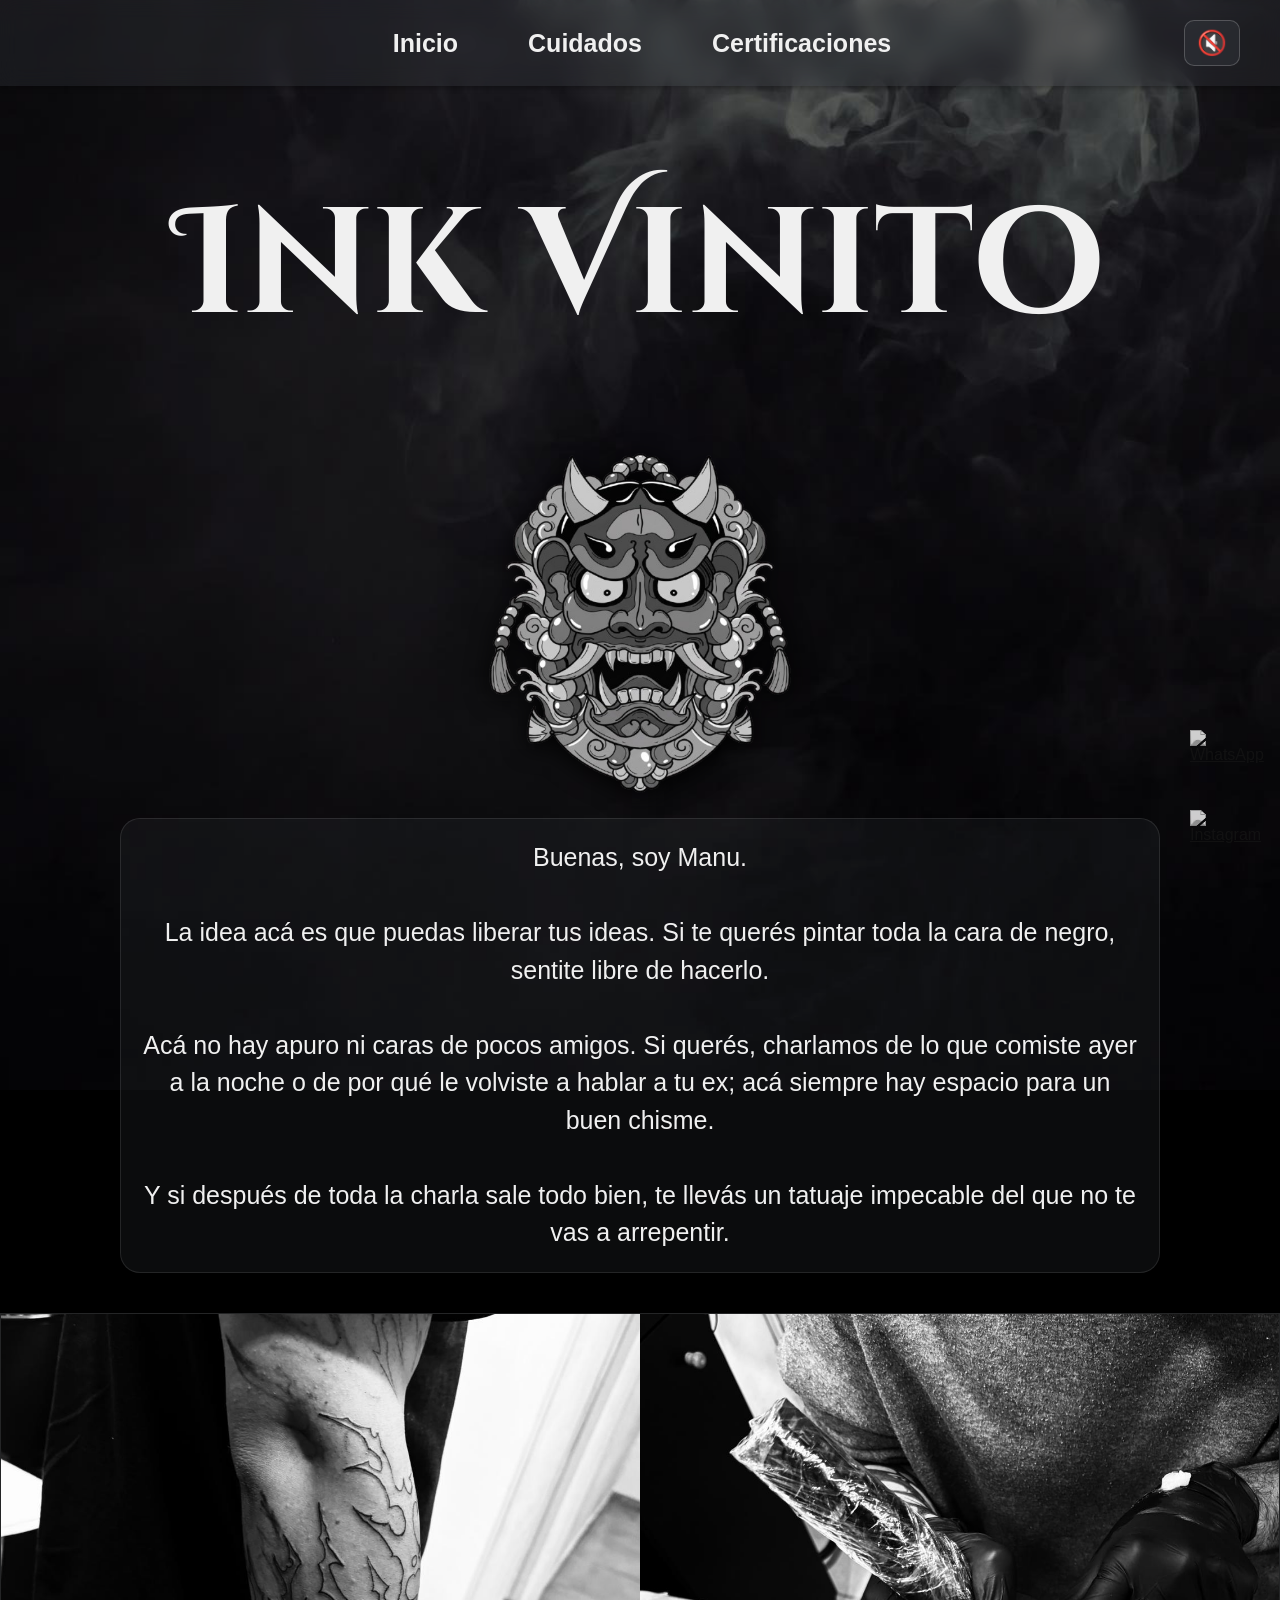
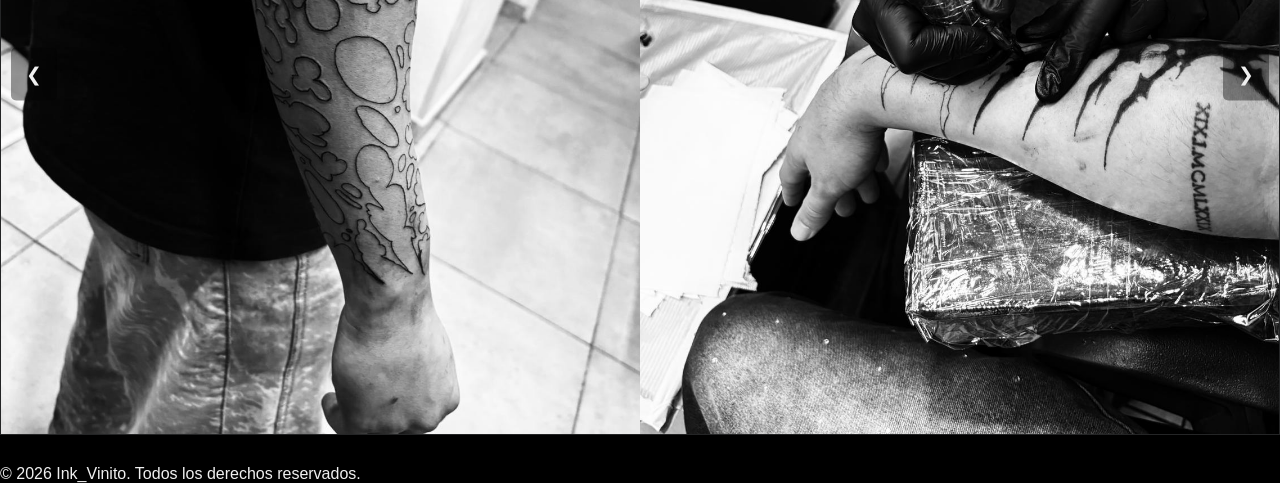
==== commit e3453ad2: "Actualizar index.html" ====
--- a/index.html
+++ b/index.html
@@ -10,7 +10,7 @@
     <link href="https://fonts.googleapis.com/css2?family=Cinzel+Decorative:wght@700;900&display=swap" rel="stylesheet">
     <link href="https://fonts.googleapis.com/css2?family=Cinzel+Decorative:wght@700;900&family=Cormorant+Garamond:ital,wght@0,400;0,600;1,400&display=swap" rel="stylesheet">
     <link rel="stylesheet" href="css/styles.css">
-    <link rel="icon" type="image/png" href="img/logov3.png"> 
+    <link rel="icon" type="image/png" href="img/logov2.png"> 
 </head>
 <body>
 
@@ -21,7 +21,6 @@
         <nav>
             <ul>
                 <li><a href="#inicio">Inicio</a></li>
-                <li><a href="#estilos">Estilos</a></li>
                 <li><a href="#cuidados">Cuidados</a></li>
                 <li><a href="#certificaciones">Certificaciones</a></li>
             </ul>
--- a/css/styles.css
+++ b/css/styles.css
@@ -21,7 +21,7 @@
 body {
     font-family: 'Segoe UI', sans-serif;
     background-color: #000000;
-    background-image: url('../img/wallpaper5.jpg'); 
+    background-image: url('../img/wallpaper3.jpg'); 
     background-size: cover;
     background-position: center;
     background-repeat: no-repeat;
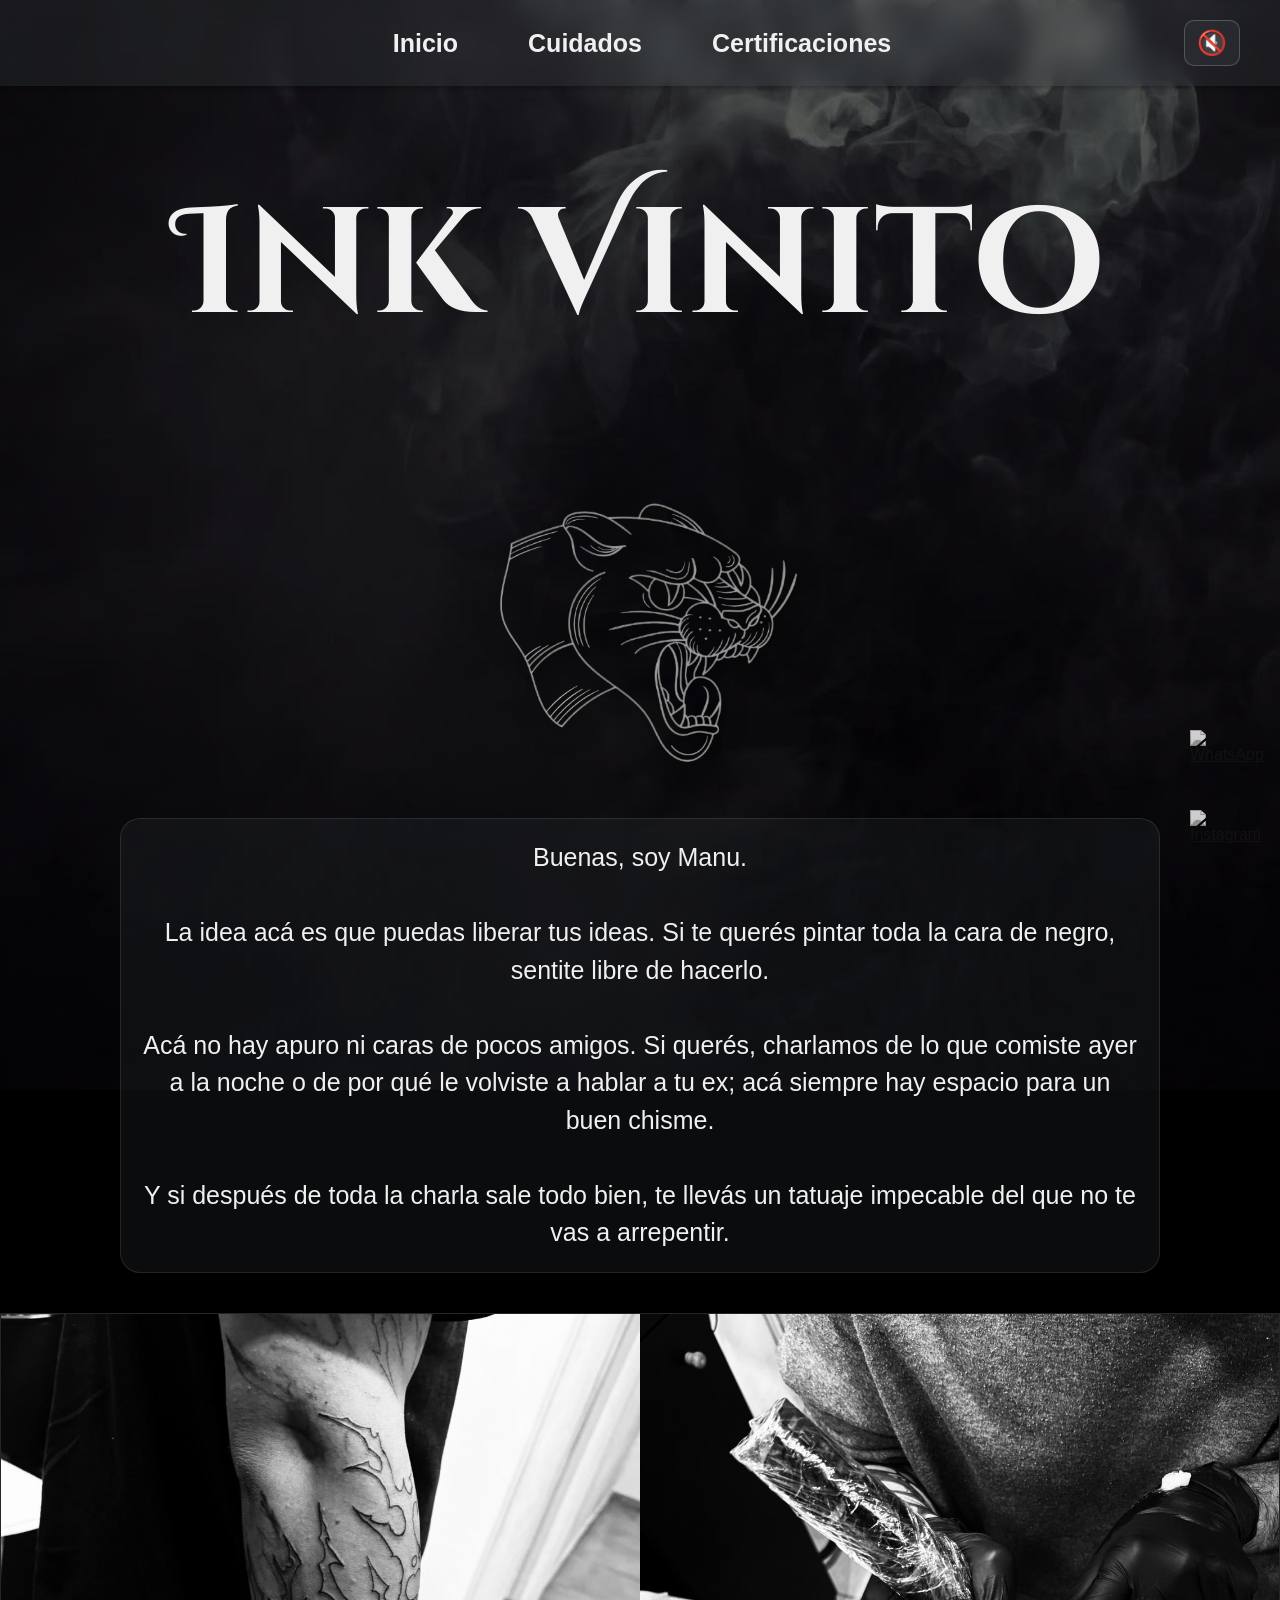
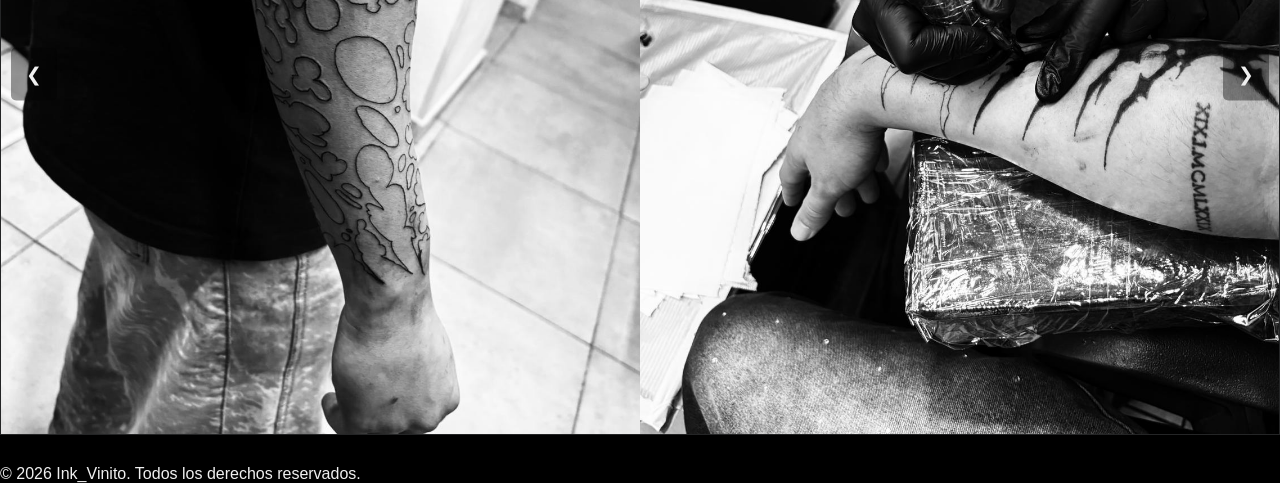
==== commit f2d456f0: "Actualizar index.html" ====
--- a/index.html
+++ b/index.html
@@ -34,7 +34,7 @@
         <section id="inicio">
             <h1>Ink Vinito</h1>
             <div class="logo">
-            <img src="img/logov3.png" alt="logo de Ink Vinito">
+            <img src="img/logov2.png" alt="logo de Ink Vinito">
             </div>
             
             <section id="perfil">
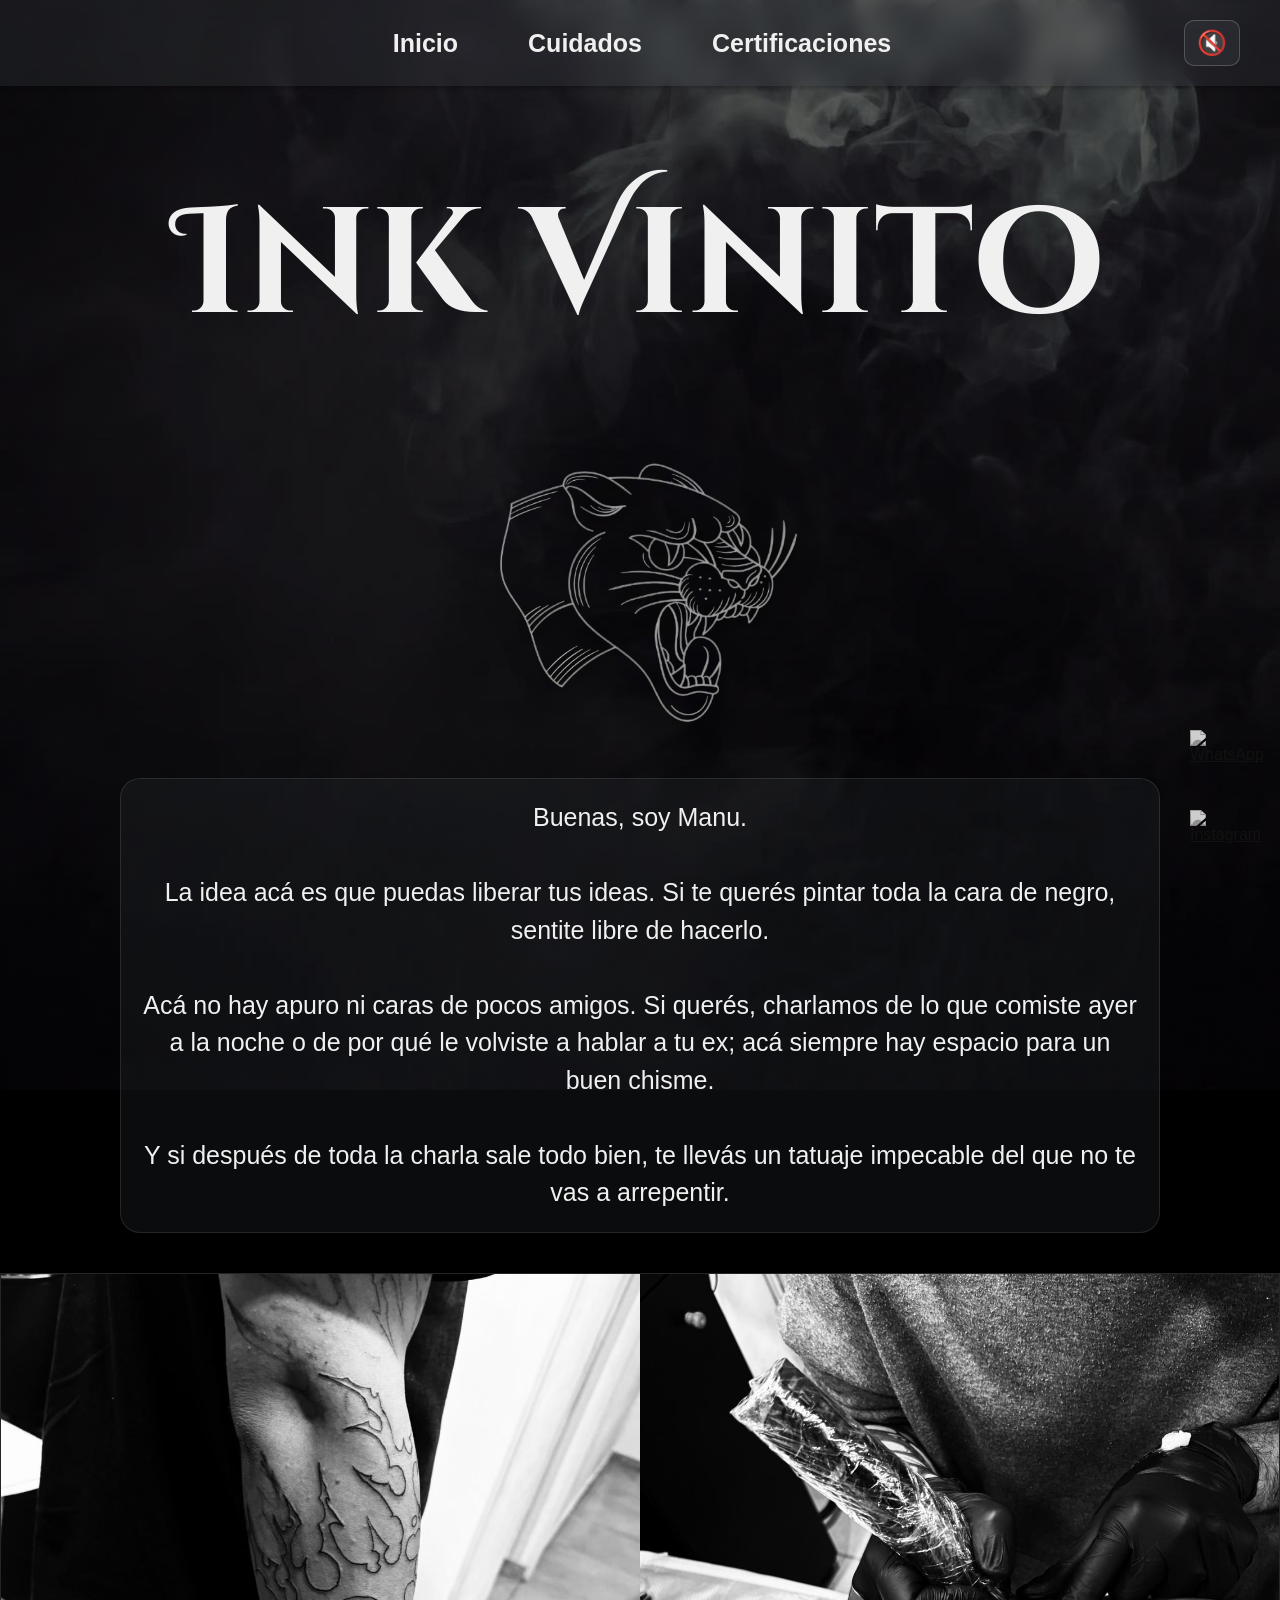
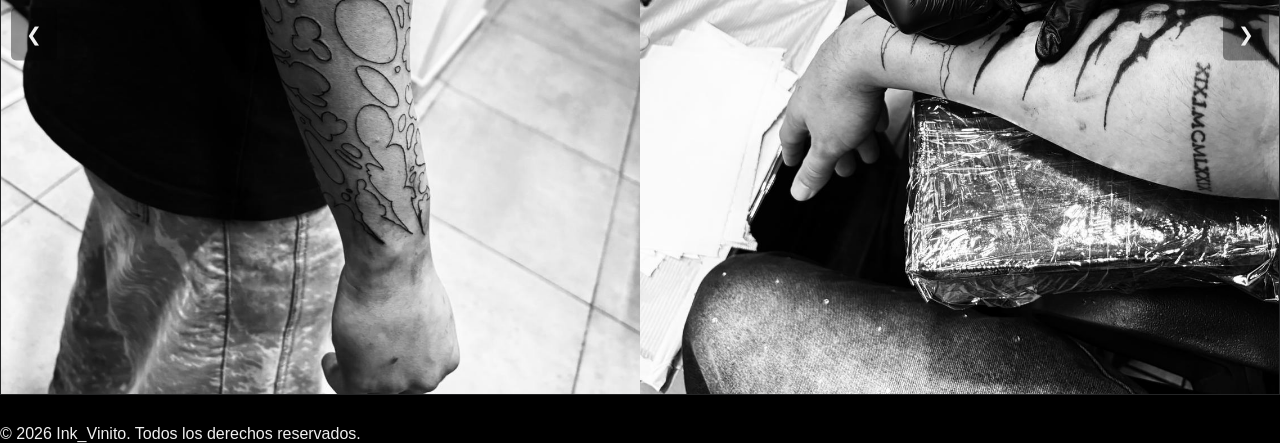
==== commit c621484c: "Actualizar index.html" ====
--- a/index.html
+++ b/index.html
@@ -54,7 +54,6 @@
                     <img src="img/carrusel/c5.jpeg" alt="c5">
                     <img src="img/carrusel/c6.jpeg" alt="c6">
                     <img src="img/carrusel/c7.jpeg" alt="c7">
-                    <img src="img/carrusel/c8.jpeg" alt="c8">
                     <img src="img/carrusel/c9.jpeg" alt="c9">
                     <img src="img/carrusel/c1.jpeg" alt="c1">
                     <img src="img/carrusel/c2.jpeg" alt="c2">
@@ -63,7 +62,6 @@
                     <img src="img/carrusel/c5.jpeg" alt="c5">
                     <img src="img/carrusel/c6.jpeg" alt="c6">
                     <img src="img/carrusel/c7.jpeg" alt="c7">
-                    <img src="img/carrusel/c8.jpeg" alt="c8">
                     <img src="img/carrusel/c9.jpeg" alt="c9">
                 </div>
                 <button class="carrusel-btn next">&#10095;</button>
--- a/css/styles.css
+++ b/css/styles.css
@@ -149,7 +149,7 @@
 /* --- Inicio y Logo --- */
 .logo {
     width: 100%;
-    margin-top: 20px;
+    margin-top: -40px;
     margin-bottom: 20px;
 }
 
